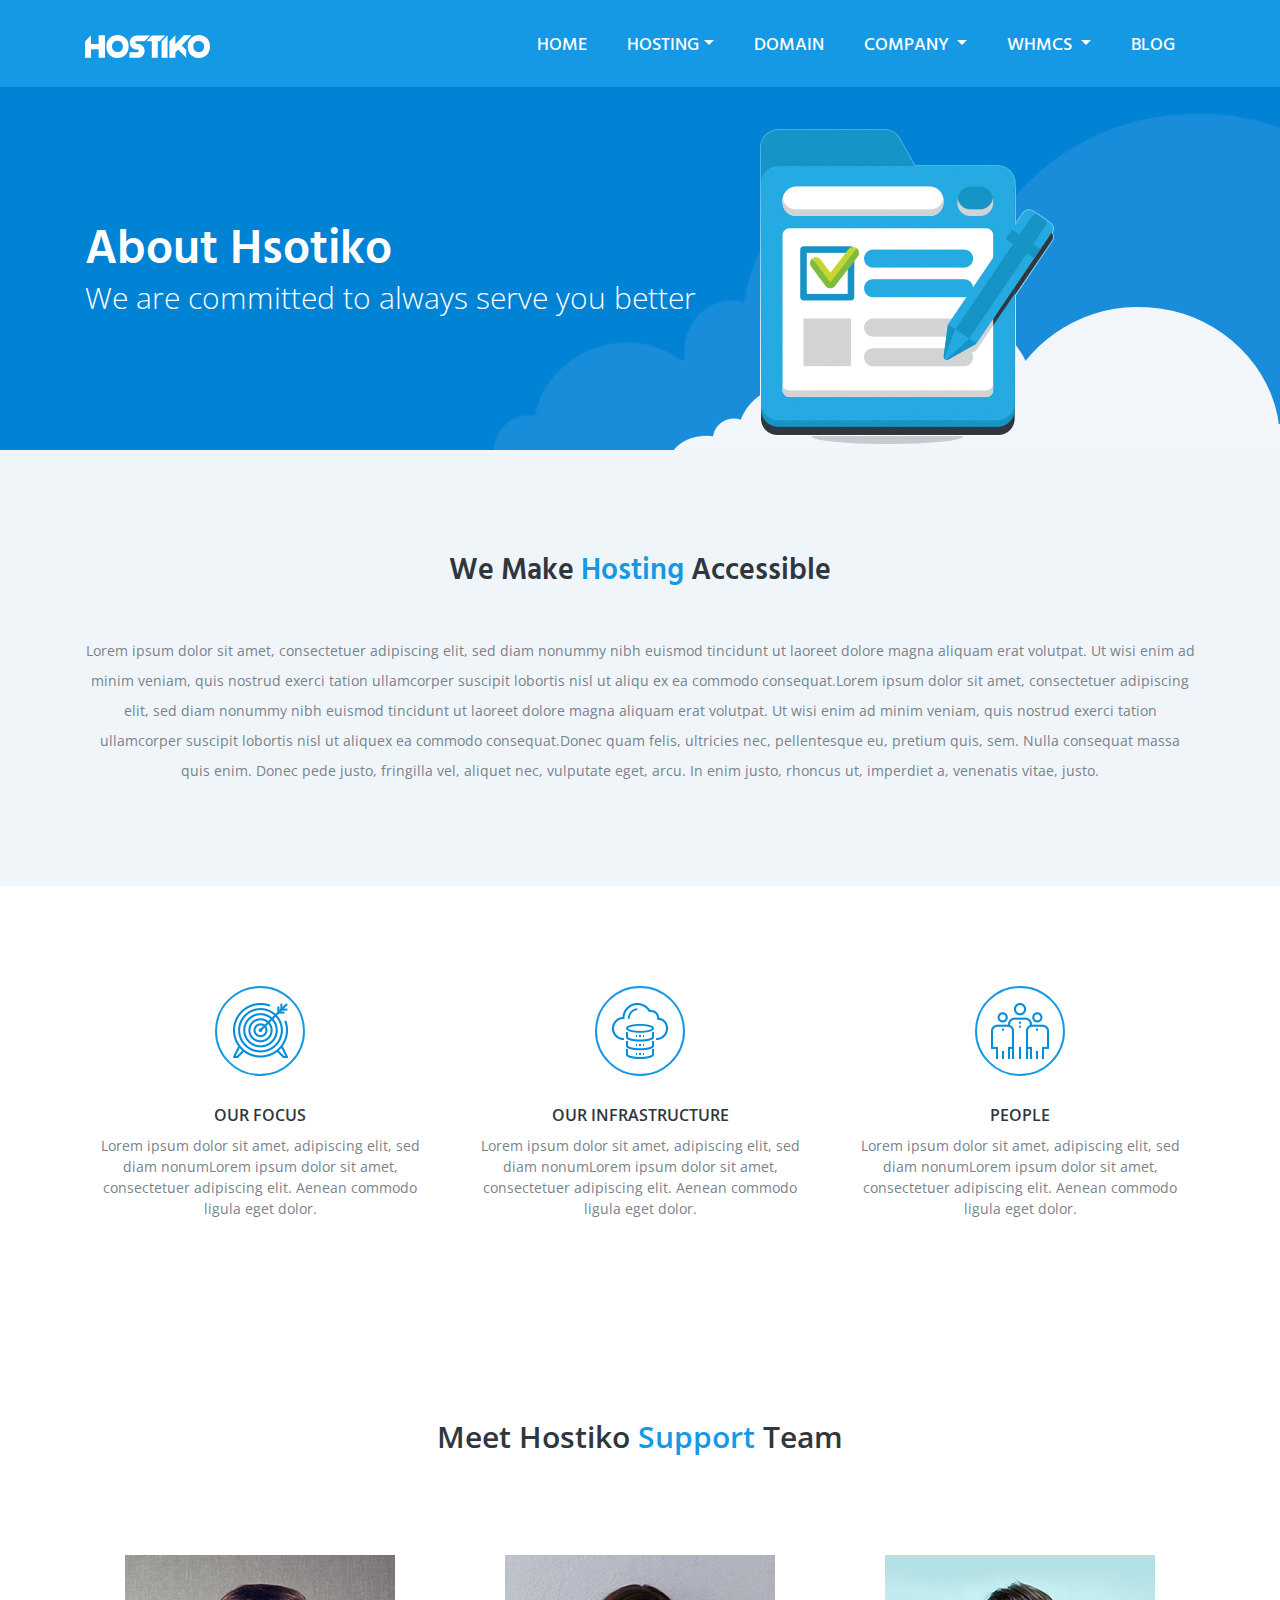
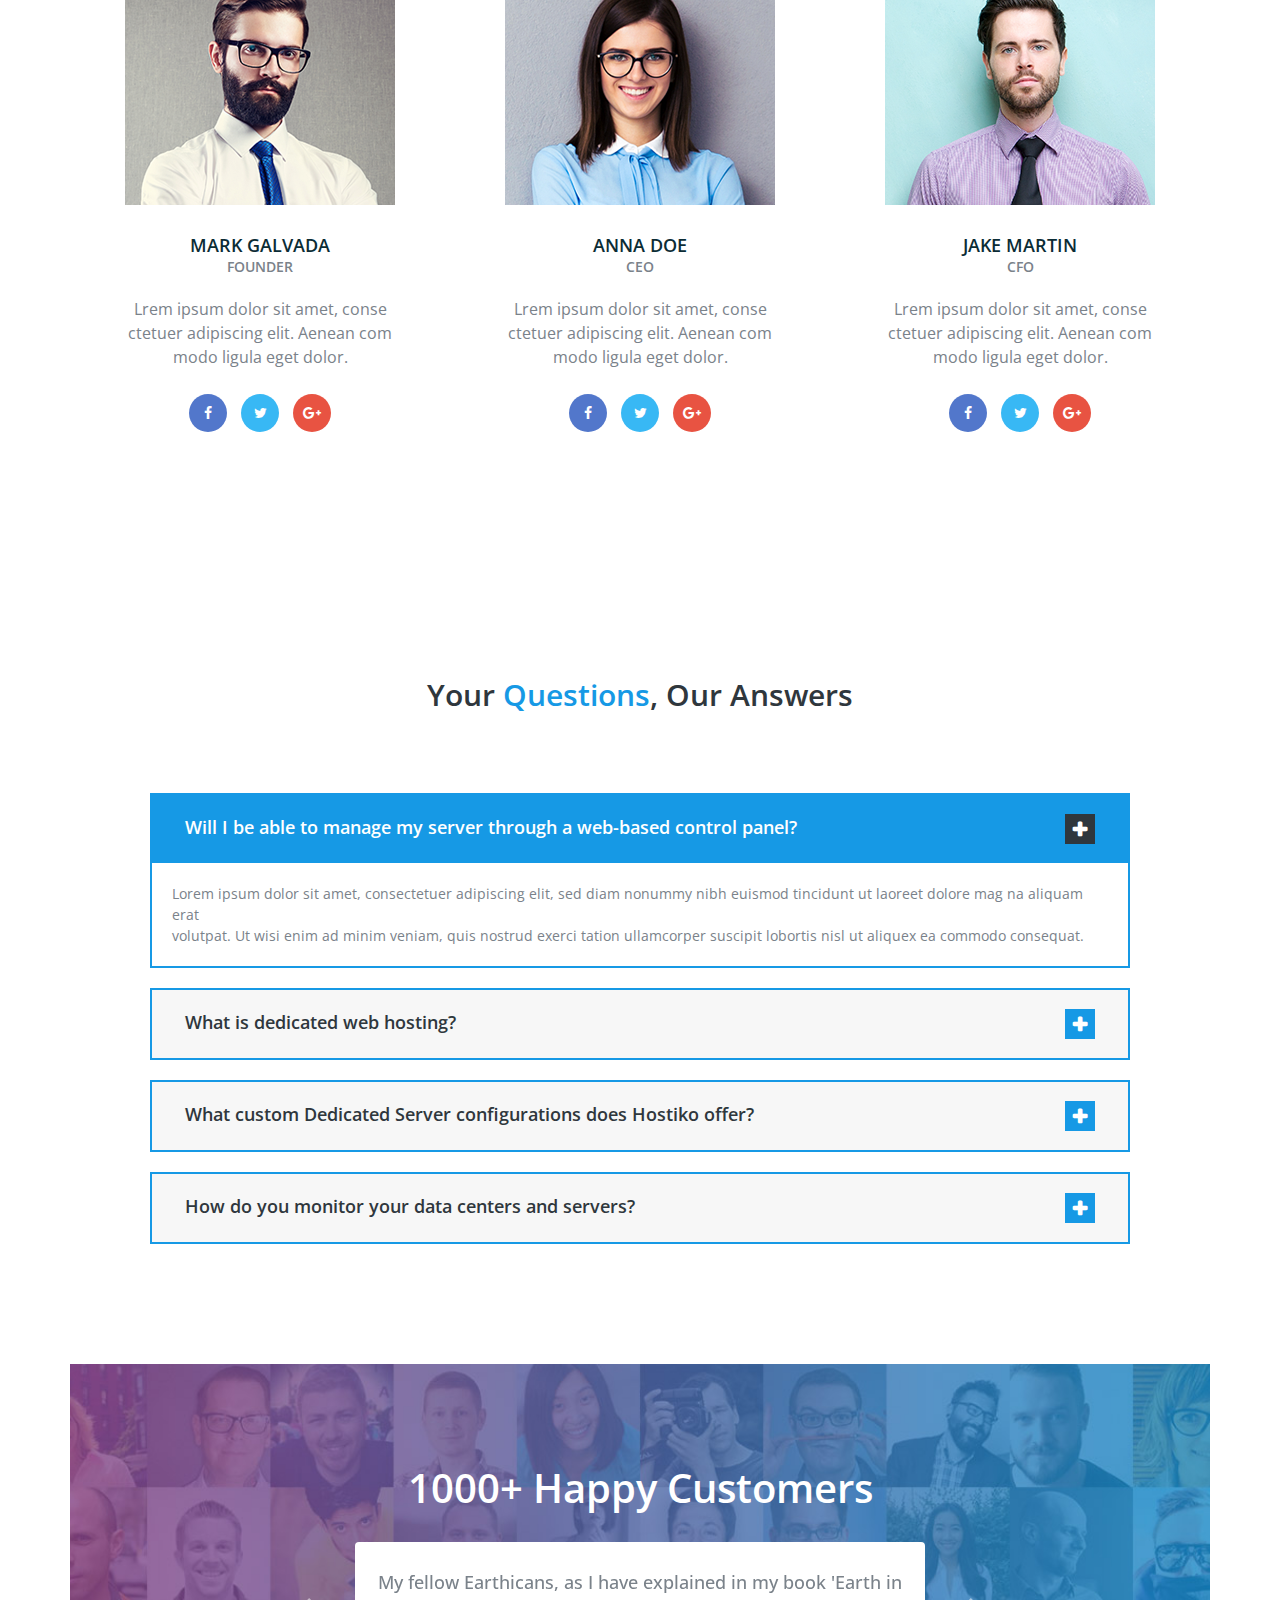
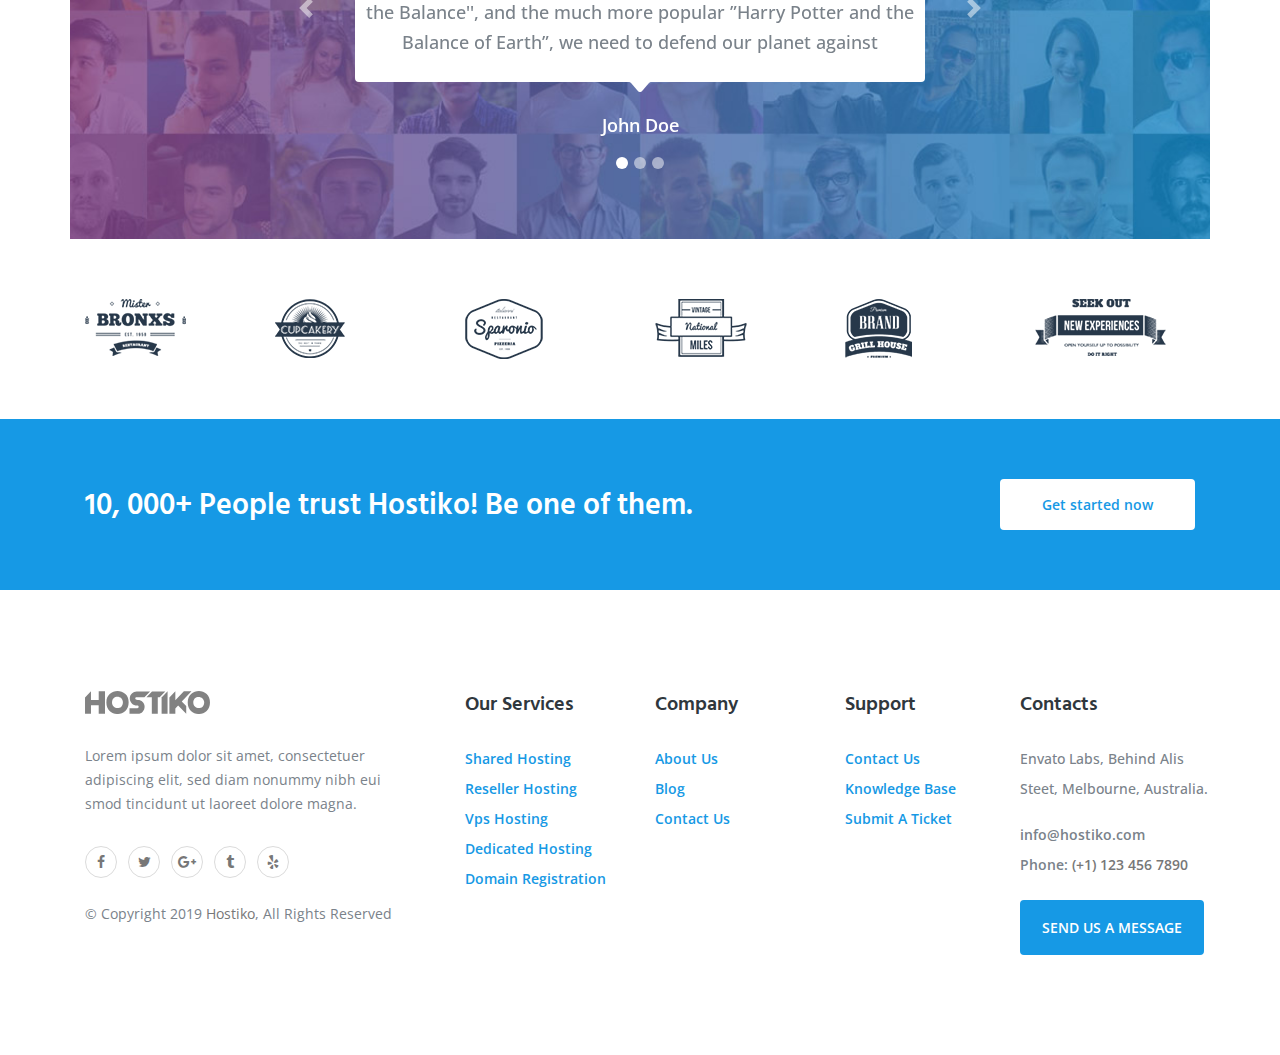
==== about.html @ 300c9883 "firrt" ====
<!DOCTYPE HTML>
<html lang="zxx">
<head>
    <!--Title-->
    <title>Hostiko</title>
    <meta charset="utf-8">
    <meta name="viewport" content="width=device-width, initial-scale=1, maximum-scale=1, user-scalable=0"/>
    <!--description-->
    <meta name="description" content="HOSTIKO is a highly creative, modern, visually stunning and Bootstrap responsive multipurpose hosting portfolio HTML5 template with ready home page demos.">
    <!--Key Words-->
    <meta name="keywords" content="">
    <!--bootstrap-->
    <link rel="stylesheet" href="assets/css/bootstrap.min.css">
    <!--fontawesome style-->
    <link rel="stylesheet" href="assets/css/fonts-awesome.min.css">
    <!--style-->
    <link rel="stylesheet" href="assets/css/style.css">
    <link rel="stylesheet" href="assets/css/responsive.css">
    <link rel="shortcut icon" href="assets/images/favicon.png">
</head>
<body class="open_sans">
<header>
    <!--Menu Navigation-->
    <nav class="navbar navbar-expand-lg top_navigation hind_font bg_1699e5" data-toggle="affix">
        <div class="container">
            <a class="logo navbar-brand" href="index.html"><img src="assets/images/logo.svg" alt="image of logo"></a>
            <button class="cmn-toggle-switch cmn-toggle-switch__htx navbar-toggler" type="button" data-toggle="collapse" data-target="#navbarSupportedContent" aria-controls="navbarSupportedContent" aria-expanded="false" aria-label="Toggle navigation">
                <span>toggle menu</span>
            </button>
            <div class="collapse navbar-collapse navigation justify-content-between" id="navbarSupportedContent">
                <ul class="navbar-nav menubar ml-auto">
                    <li class="nav-item active">
                        <a class="nav-link" href="index.html">Home <span class="sr-only">(current)</span></a>
                    </li>
                    <li class="nav-item dropdown">
                        <a class="nav-link dropdown-toggle" href="#" id="navbarDropdown01" role="button" data-toggle="dropdown" aria-haspopup="true" aria-expanded="false">Hosting</a>
                        <div class="dropdown-menu dropdown_menu" aria-labelledby="navbarDropdown01">
                            <a class="dropdown-item" href="shared_hosting.html">Web hosting</a>
                            <a class="dropdown-item" href="reseller_hosting.html">Reseller Hosting</a>
                            <a class="dropdown-item" href="vps_hosting.html">VPS Hosting</a>
                            <a class="dropdown-item" href="dedicated_hosting.html">Dedicated Hosting</a>
                        </div>
                    </li>
                    <li class="nav-item">
                        <a class="nav-link" href="domain.html">Domain</a>
                    </li>
                    <li class="nav-item dropdown company_dropdown">
                        <a class="nav-link dropdown-toggle" href="#" id="navbarDropdown02" role="button" data-toggle="dropdown" aria-haspopup="true" aria-expanded="false">
                            Company
                        </a>
                        <div class="dropdown-menu dropdown_company" aria-labelledby="navbarDropdown02">
                            <a class="dropdown-item" href="about.html">About us</a>
                            <a class="dropdown-item" href="network.html">Network</a>
                            <a class="dropdown-item" href="contact.html">Contact us</a>
                        </div>
                    </li>
                    <li class="nav-item dropdown">
                        <a class="nav-link dropdown-toggle" href="#" id="navbarDropdown03" role="button" data-toggle="dropdown" aria-haspopup="true" aria-expanded="false">
                            WHMCS
                        </a>
                        <div class="container dropdown-menu dropdown_submenu" aria-labelledby="navbarDropdown03">
                            <a class="dropdown-item" href="//akdesigner.com/whmcs-templates/announcements?systpl=hostiko-layout7">Announcements</a>
                            <a class="dropdown-item" href="//akdesigner.com/whmcs-templates/clientarea.php?action=services&systpl=hostiko-layout7">Your Services</a>
                            <a class="dropdown-item" href="//akdesigner.com/whmcs-templates/clientarea.php?systpl=hostiko-layout7">Update Details</a>
                            <a class="dropdown-item" href="//akdesigner.com/whmcs-templates/clientarea.php?action=creditcard&systpl=hostiko-layout7">Update Credit Cards</a>
                            <a class="dropdown-item" href="//akdesigner.com/whmcs-templates/clientarea.php?action=domains&systpl=hostiko-layout7">Your Domains</a>
                            <a class="dropdown-item" href="//akdesigner.com/whmcs-templates/submitticket.php?step=2&deptid=1&systpl=hostiko-layout7">Submit A Ticket</a>
                            <a class="dropdown-item" href="//akdesigner.com/whmcs-templates/clientarea.php?action=masspay&all=true&systpl=hostiko-layout7">Deposite Funds</a>
                            <a class="dropdown-item" href="//akdesigner.com/whmcs-templates/clientarea.php?action=addcontact&systpl=hostiko-layout7">Manage Contacts</a>
                        </div>
                    </li>
                    <li class="nav-item">
                        <a class="nav-link" href="blog.html">Blog</a>
                    </li>
                </ul>
            </div>
        </div>
    </nav>
    <!--Ends Here-->
</header>
<!--Start Slider Section-->
<section class="about_page_banner">
    <div class="container">
        <div class="row">
            <div class="col-xl-12 col-lg-6 col-md-6 color_fff slide_text float-left">
                <h1 class="hind_font font_size_48 font_weight_600">About Hsotiko</h1>
                <p class="font_size_30 font_weight_300 margin_bottom_60">We are committed to always serve you better</p>
            </div>
        </div>
    </div>
</section>
<!--End Slider Section-->
<!--Hosting Accessible-->
<section class="padding_top_100 padding_bottom_100 text-center bg_f0f5fa">
    <div class="container">
        <h2 class="font_size_30 font_weight_600 hind_font color_2f373d margin_bottom_50">We Make <span class="color_1699e5">Hosting</span> Accessible</h2>
        <p class="line_height_30">Lorem ipsum dolor sit amet, consectetuer adipiscing elit, sed diam nonummy nibh euismod tincidunt ut laoreet dolore magna aliquam erat volutpat. Ut wisi enim ad minim veniam, quis nostrud exerci tation ullamcorper suscipit lobortis nisl ut aliqu ex ea commodo consequat.Lorem ipsum dolor sit amet, consectetuer adipiscing elit, sed diam nonummy nibh euismod tincidunt ut laoreet dolore magna aliquam erat volutpat. Ut wisi enim ad minim veniam, quis nostrud exerci tation ullamcorper suscipit lobortis nisl ut aliquex ea commodo consequat.Donec quam felis, ultricies nec, pellentesque eu, pretium quis, sem. Nulla consequat massa quis enim. Donec pede justo, fringilla vel, aliquet nec, vulputate eget, arcu. In enim justo, rhoncus ut, imperdiet a, venenatis vitae, justo.</p>
    </div>
</section>
<!--Ends Here-->
<!--Our Services-->
<section class="padding_top_100 padding_bottom_100 text-center">
    <div class="container">
        <div class="row">
            <div class="col-xl-4 col-lg-4 col-md-4 text-center">
                <div class="our_services_box">
                    <div class="our_services_img">
                        <figure><img src="assets/images/our_focus.png" alt=""></figure>
                    </div>
                    <h6 class="font_size_16 font_weight_600 color_2f373d text-uppercase margin_top_30 margin_bottom_10">our focus</h6>
                    <p>Lorem ipsum dolor sit amet, adipiscing elit, sed diam nonumLorem ipsum dolor sit amet, consectetuer adipiscing elit. Aenean commodo ligula eget dolor.</p>
                </div>
            </div>
            <div class="col-xl-4 col-lg-4 col-md-4">
                <div class="our_services_box">
                    <div class="our_services_img">
                        <figure><img src="assets/images/our_strecture.png" alt=""></figure>
                    </div>
                    <h6 class="font_size_16 font_weight_600 color_2f373d text-uppercase margin_top_30 margin_bottom_10">Our Infrastructure</h6>
                    <p>Lorem ipsum dolor sit amet, adipiscing elit, sed diam nonumLorem ipsum dolor sit amet, consectetuer adipiscing elit. Aenean commodo ligula eget dolor.</p>
                </div>
            </div>
            <div class="col-xl-4 col-lg-4 col-md-4">
                <div class="our_services_box">
                    <div class="our_services_img">
                        <figure><img src="assets/images/our_people.png" alt=""></figure>
                    </div>
                    <h6 class="font_size_16 font_weight_600 color_2f373d text-uppercase margin_top_30 margin_bottom_10">People</h6>
                    <p>Lorem ipsum dolor sit amet, adipiscing elit, sed diam nonumLorem ipsum dolor sit amet, consectetuer adipiscing elit. Aenean commodo ligula eget dolor.</p>
                </div>
            </div>
        </div>
    </div>
</section>
<!--Ends Here-->
<!--Hosting Team Member Section-->
<section class="padding_bottom_100 padding_top_100 text-center">
    <div class="container">
        <h2 class="font_size_30 font_weight_600 color_2f373d margin_bottom_60">Meet Hostiko <span class="color_1699e5">Support </span>Team</h2>
        <div class="row">
            <div class="col-xl-4 col-lg-4 col-md-4 outer_hosting_team">
                <div class="inner_hosting_team padding_tb_40">
                    <figure><img src="assets/images/hosting_team_member01.png" alt="" class="img-fluid"></figure>
                    <h5 class="color_0b2c35 font_size_18 font_weight_600 margin_top_30">MARK GALVADA</h5>
                    <span>FOUNDER</span>
                    <p class="font_size_16 font_weight_400 margin_top_20">Lrem ipsum dolor sit amet, conse<br> ctetuer adipiscing elit. Aenean com<br> modo ligula eget dolor. </p>
                    <ul class="team_social_links">
                        <li class="facebook"><a href="#"><i class="fa fa-facebook"></i></a></li>
                        <li class="twitter"><a href="#"><i class="fa fa-twitter"></i></a></li>
                        <li class="google_plus"><a href="#"><i class="fa fa-google-plus"></i></a></li>
                    </ul>
                </div>
            </div>
            <div class="col-xl-4 col-lg-4 col-md-4 outer_hosting_team">
                <div class="inner_hosting_team padding_tb_40">
                    <figure><img src="assets/images/hosting_team_member02.png" alt="" class="img-fluid"></figure>
                    <h5 class="color_0b2c35 font_size_18 font_weight_600 margin_top_30">ANNA DOE</h5>
                    <span>CEO</span>
                    <p class="font_size_16 font_weight_400 margin_top_20">Lrem ipsum dolor sit amet, conse<br> ctetuer adipiscing elit. Aenean com<br> modo ligula eget dolor. </p>
                    <ul class="team_social_links">
                        <li class="facebook"><a href="#"><i class="fa fa-facebook"></i></a></li>
                        <li class="twitter"><a href="#"><i class="fa fa-twitter"></i></a></li>
                        <li class="google_plus"><a href="#"><i class="fa fa-google-plus"></i></a></li>
                    </ul>
                </div>
            </div>
            <div class="col-xl-4 col-lg-4 col-md-4 outer_hosting_team">
                <div class="inner_hosting_team padding_tb_40">
                    <figure><img src="assets/images/hosting_team_member03.png" alt="" class="img-fluid"></figure>
                    <h5 class="color_0b2c35 font_size_18 font_weight_600 margin_top_30">JAKE MARTIN</h5>
                    <span>CFO</span>
                    <p class="font_size_16 font_weight_400 margin_top_20">Lrem ipsum dolor sit amet, conse<br> ctetuer adipiscing elit. Aenean com<br> modo ligula eget dolor. </p>
                    <ul class="team_social_links">
                        <li class="facebook"><a href="#"><i class="fa fa-facebook"></i></a></li>
                        <li class="twitter"><a href="#"><i class="fa fa-twitter"></i></a></li>
                        <li class="google_plus"><a href="#"><i class="fa fa-google-plus"></i></a></li>
                    </ul>
                </div>
            </div>
        </div>
    </div>
</section>
<!--End Here-->
<!--Question Answer Section-->
<section class="padding_top_100 padding_bottom_100">
    <div class="container">
        <h2 class="font_size_30 font_weight_600 color_2f373d text-center">Your <span class="color_1699e5">Questions</span>, Our Answers</h2>
        <div id="accordion" class="margin_top_80 padding_lr_65">
            <div class="card active">
                <div class="card-header" id="headingOne">
                    <h5 class="mb-0 panel-title">
                        <button class="btn btn-link collapsed" data-toggle="collapse" data-target="#collapseOne" aria-expanded="true" aria-controls="collapseTwo">
                            Will I be able to manage my server through a web-based control panel?
                        </button>
                    </h5>
                </div>

                <div id="collapseOne" class="collapse show" aria-labelledby="headingOne" data-parent="#accordion">
                    <div class="card-body">
                        Lorem ipsum dolor sit amet, consectetuer adipiscing elit, sed diam nonummy nibh euismod tincidunt ut laoreet dolore mag na aliquam erat<br>
                        volutpat. Ut wisi enim ad minim veniam, quis nostrud exerci tation ullamcorper suscipit lobortis nisl ut aliquex ea commodo consequat.
                    </div>
                </div>
            </div>
            <div class="card">
                <div class="card-header" id="headingTwo">
                    <h5 class="mb-0 panel-title">
                        <button class="btn btn-link collapsed" data-toggle="collapse" data-target="#collapseTwo" aria-expanded="true" aria-controls="collapseTwo">
                            What is dedicated web hosting?
                        </button>
                    </h5>
                </div>
                <div id="collapseTwo" class="collapse" aria-labelledby="headingTwo" data-parent="#accordion">
                    <div class="card-body">
                        Lorem ipsum dolor sit amet, consectetuer adipiscing elit, sed diam nonummy nibh euismod tincidunt ut laoreet dolore mag na aliquam erat<br>
                        volutpat. Ut wisi enim ad minim veniam, quis nostrud exerci tation ullamcorper suscipit lobortis nisl ut aliquex ea commodo consequat.
                    </div>
                </div>
            </div>
            <div class="card">
                <div class="card-header" id="headingThree">
                    <h5 class="mb-0 panel-title">
                        <button class="btn btn-link collapsed" data-toggle="collapse" data-target="#collapseThree" aria-expanded="false" aria-controls="collapseThree">
                            What custom Dedicated Server configurations does Hostiko offer?
                        </button>
                    </h5>
                </div>
                <div id="collapseThree" class="collapse" aria-labelledby="headingThree" data-parent="#accordion">
                    <div class="card-body">
                        Lorem ipsum dolor sit amet, consectetuer adipiscing elit, sed diam nonummy nibh euismod tincidunt ut laoreet dolore mag na aliquam erat<br>
                        volutpat. Ut wisi enim ad minim veniam, quis nostrud exerci tation ullamcorper suscipit lobortis nisl ut aliquex ea commodo consequat.
                    </div>
                </div>
            </div>
            <div class="card">
                <div class="card-header" id="headingFour">
                    <h5 class="mb-0 panel-title">
                        <button class="btn btn-link collapsed" data-toggle="collapse" data-target="#collapseFour" aria-expanded="false" aria-controls="collapseThree">
                            How do you monitor your data centers and servers?
                        </button>
                    </h5>
                </div>
                <div id="collapseFour" class="collapse" aria-labelledby="headingFour" data-parent="#accordion">
                    <div class="card-body">
                        Lorem ipsum dolor sit amet, consectetuer adipiscing elit, sed diam nonummy nibh euismod tincidunt ut laoreet dolore mag na aliquam erat<br>
                        volutpat. Ut wisi enim ad minim veniam, quis nostrud exerci tation ullamcorper suscipit lobortis nisl ut aliquex ea commodo consequat.
                    </div>
                </div>
            </div>
        </div>
    </div>
</section>
<!--Ends Here-->
<!--Testimonials Section-->
<section class="float-left w-100 text-center color_fff">
    <div class="container bg_testimonials padding_top_100 padding_bottom_100">
        <h3 class="font_size_40 font_weight_600 margin_bottom_30">1000+ Happy Customers</h3>
        <div id="demo" class="carousel slide" data-ride="carousel">

            <!-- Indicators -->
            <ul class="carousel-indicators">
                <li data-target="#demo" data-slide-to="0" class="active"></li>
                <li data-target="#demo" data-slide-to="1"></li>
                <li data-target="#demo" data-slide-to="2"></li>
            </ul>
            <!-- The slideshow -->
            <div class="carousel-inner">
                <div class="carousel-item active">
                    <div class="row">
                        <div class="col-xl-3 col-lg-3"></div>
                        <div class="col-xl-6 col-lg-6 col-md-12 testimonial_box">
                            <p class="font_size_18 color_7a828a font_weight_500 line_height_30">My fellow Earthicans, as I have explained in my book 'Earth in<br> the Balance'', and the much more popular ”Harry Potter and the<br> Balance of Earth”, we need to defend our planet against </p>
                        </div>
                    </div>
                    <div class="font_size_18 font_weight_600 color_fff margin_top_30">
                        <span>John Doe</span>
                    </div>
                </div>
                <div class="carousel-item">
                    <div class="row">
                        <div class="col-xl-3 col-lg-3"></div>
                        <div class="col-xl-6 col-lg-6 testimonial_box">
                            <p class="font_size_18 color_7a828a font_weight_500 line_height_30">My fellow Earthicans, as I have explained in my book 'Earth in<br> the Balance'', and the much more popular ”Harry Potter and the<br> Balance of Earth”, we need to defend our planet against </p>
                        </div>
                    </div>
                    <div class="font_size_18 font_weight_600 color_fff margin_top_30">
                        <span>John Doe</span>
                    </div>
                </div>
                <div class="carousel-item">
                    <div class="row">
                        <div class="col-xl-3 col-lg-3"></div>
                        <div class="col-xl-6 col-lg-6 testimonial_box">
                            <p class="font_size_18 color_7a828a font_weight_500 line_height_30">My fellow Earthicans, as I have explained in my book 'Earth in<br> the Balance'', and the much more popular ”Harry Potter and the<br> Balance of Earth”, we need to defend our planet against </p>
                        </div>
                    </div>
                    <div class="font_size_18 font_weight_600 color_fff margin_top_30">
                        <span>John Doe</span>
                    </div>
                </div>
            </div>
            <!-- Left and right controls -->
            <a class="carousel-control-prev" href="#demo" data-slide="prev">
                <span class="carousel-control-prev-icon"></span>
            </a>
            <a class="carousel-control-next" href="#demo" data-slide="next">
                <span class="carousel-control-next-icon"></span>
            </a>
        </div>
    </div>
</section>
<!--Ends Here-->
<!--Client Section Starts Here-->
<section class="float-left w-100 padding_top_60 padding_bottom_60">
    <div class="container">
        <div class="row">
            <div class="col-xl-2 col-lg-2 col-md-2 col-sm-2 col-4 partner_images mobile_margin">
                <figure><img src="assets/images/client_img01.png" alt="" class="img-fluid"></figure>
            </div>
            <div class="col-xl-2 col-lg-2 col-md-2 col-sm-2 col-4 partner_images mobile_margin">
                <figure><img src="assets/images/client_img02.png" alt="" class="img-fluid"></figure>
            </div>
            <div class="col-xl-2 col-lg-2 col-md-2 col-sm-2 col-4 partner_images mobile_margin">
                <figure><img src="assets/images/client_img03.png" alt="" class="img-fluid"></figure>
            </div>
            <div class="col-xl-2 col-lg-2 col-md-2 col-sm-2 col-4 partner_images">
                <figure><img src="assets/images/client_img04.png" alt="" class="img-fluid"></figure>
            </div>
            <div class="col-xl-2 col-lg-2 col-md-2 col-sm-2 col-4 partner_images">
                <figure><img src="assets/images/client_img05.png" alt="" class="img-fluid"></figure>
            </div>
            <div class="col-xl-2 col-lg-2 col-md-2 col-sm-2 col-4 partner_images">
                <figure><img src="assets/images/client_img06.png" alt="" class="img-fluid"></figure>
            </div>
        </div>
    </div>
</section>
<!--Ends Here-->
<!--Get Started Section-->
<section class="padding_bottom_60 padding_top_60 bg_1699e5 float-left w-100 get_started_section">
    <div class="container">
        <div class="pull-left">
            <h2 class="font_size_30 font_weight_600 line_height_48 hind_font color_fff">10, 000+ People trust Hostiko! Be one of them.</h2>
        </div>
        <div class="pull-right">
            <a href="#" class="btn_get_started">Get started now</a>
        </div>
    </div>
</section>
<!--Ends Here-->
<!--Footer Section-->
<section class="padding_bottom_100 padding_top_100 float-left w-100">
    <div class="container">
        <div class="row">
            <div class="col-xl-4 col-lg-4 col-md-12 footer_logo">
                <figure class="margin_bottom_30"><img src="assets/images/footer_logo.svg" alt=""></figure>
                <p class="font_size_14 line_height_24 font_weight_400 margin_bottom_30">Lorem ipsum dolor sit amet, consectetuer<br>
                    adipiscing elit, sed diam nonummy nibh eui<br>
                    smod tincidunt ut laoreet dolore magna.
                </p>
                <ul class="footer_social_links list-inline">
                    <li><a href="#"><i class="fa fa-facebook"></i></a></li>
                    <li><a href="#"><i class="fa fa-twitter"></i></a></li>
                    <li><a href="#"><i class="fa fa-google-plus"></i></a></li>
                    <li><a href="#"><i class="fa fa-tumblr"></i></a></li>
                    <li><a href="#"><i class="fa fa-yelp"></i></a></li>
                </ul>
                <div class="margin_top_20">
                    © Copyright 2019 <a href="#">Hostiko</a>,  All Rights Reserved
                </div>
            </div>
            <div class="col-xl-2 col-lg-2 footer_pages_link">
                <h4 class="font_size_20 font_weight_600 line_height_24 color_2f373d hind_font margin_bottom_30">Our Services</h4>
                <ul class="footer_links">
                    <li><a href="shared_hosting.html">Shared Hosting</a></li>
                    <li><a href="reseller_hosting.html">Reseller Hosting</a></li>
                    <li><a href="vps_hosting.html">Vps Hosting</a></li>
                    <li><a href="dedicated_hosting.html">Dedicated Hosting</a></li>
                    <li><a href="domain.html">Domain Registration</a></li>
                </ul>
            </div>
            <div class="col-xl-2 col-lg-2 footer_pages_link">
                <h4 class="font_size_20 font_weight_600 line_height_24 color_2f373d hind_font margin_bottom_30">Company</h4>
                <ul class="footer_links">
                    <li><a href="about.html">About Us</a></li>
                    <li><a href="blog.html">Blog</a></li>
                    <li><a href="contact.html">Contact Us</a></li>
                </ul>
            </div>
            <div class="col-xl-2 col-lg-2 footer_pages_link">
                <h4 class="font_size_20 font_weight_600 line_height_24 color_2f373d hind_font margin_bottom_30">Support</h4>
                <ul class="footer_links">
                    <li><a href="contact.html">Contact Us</a></li>
                    <li><a href="//akdesigner.com/whmcs-templates/index.php?systpl=hostiko-layout8">Knowledge Base</a></li>
                    <li><a href="//akdesigner.com/whmcs-templates/submitticket.php?step=2&deptid=1&systpl=hostiko-layout8">Submit A Ticket</a></li>
                </ul>
            </div>
            <div class="col-xl-2 col-lg-2 no_padding footer_pages_link">
                <h4 class="font_size_20 font_weight_600 line_height_24 color_2f373d hind_font margin_bottom_30">Contacts</h4>
                <address class="font_size_14 color_7a828a font_weight_500 line_height_30">Envato Labs, Behind Alis<br>
                    Steet, Melbourne, Australia.</address>
                <a href="Mailto:info@hostiko.com" class="font_size_14 font_weight_600 color_7a828a line_height_30 get_info">info@hostiko.com</a>
                <div class="font_size_14 font_weight_600 color_7a828a line_height_30 contact_number">Phone: <a href="tel:(+1) 123 456 7890">(+1) 123 456 7890</a></div>
                <a href="#" class="btn_send_message">Send us a message</a>
            </div>
        </div>
    </div>
</section>
<!--Ends Here-->
<script src="assets/js/jquery-3.3.1.min.js"></script>
<script src="assets/js/bootstrap.min.js"></script>
<script src="assets/js/aos.js"></script>
<script src="assets/js/wow.js"></script>
<script>
    AOS.init();
    wow = new WOW(
        {
            boxClass:     'wow',      // default
            animateClass: 'animated', // default
            offset:       0,          // default
            mobile:       false,       // default
            live:         true        // default
        }
    )
    wow.init();

    $(window).scroll(function() {
        if ($(this).scrollTop() >= 350) {        // If page is scrolled more than 50px
            $('#return-to-top').fadeIn(200);    // Fade in the arrow
        } else {
            $('#return-to-top').fadeOut(200);   // Else fade out the arrow
        }
    });
    $('#return-to-top').click(function() {      // When arrow is clicked
        $('body,html').animate({
            scrollTop : 0                       // Scroll to top of body
        }, 500);
    });

    $(document).ready(function() {
        $('.collapse').on('shown.bs.collapse', function () {
            $(this).parent().addClass('active');
        });
        $('.collapse').on('hidden.bs.collapse', function () {
            $(this).parent().removeClass('active');
        });
    });

    (function() {

        "use strict";

        var toggles = document.querySelectorAll(".cmn-toggle-switch");

        for (var i = toggles.length - 1; i >= 0; i--) {
            var toggle = toggles[i];
            toggleHandler(toggle);
        };

        function toggleHandler(toggle) {
            toggle.addEventListener( "click", function(e) {
                e.preventDefault();
                (this.classList.contains("active") === true) ? this.classList.remove("active") : this.classList.add("active");
            });
        }

    })();
</script>
</body>
</html>
---- assets/css/fonts-awesome.min.css ----
/*!
 *  Font Awesome 4.7.0 by @davegandy - http://fontawesome.io - @fontawesome
 *  License - http://fontawesome.io/license (Font: SIL OFL 1.1, CSS: MIT License)
 */@font-face{font-family:'FontAwesome';src:url('../fonts/fontawesome-webfont.eot?v=4.7.0');src:url('../fonts/fontawesome-webfont.eot?#iefix&v=4.7.0') format('embedded-opentype'),url('../fonts/fontawesome-webfont.woff2?v=4.7.0') format('woff2'),url('../fonts/fontawesome-webfont.woff?v=4.7.0') format('woff'),url('../fonts/fontawesome-webfont.ttf?v=4.7.0') format('truetype'),url('../fonts/fontawesome-webfont.svg?v=4.7.0#fontawesomeregular') format('svg');font-weight:normal;font-style:normal}.fa{display:inline-block;font:normal normal normal 14px/1 FontAwesome;font-size:inherit;text-rendering:auto;-webkit-font-smoothing:antialiased;-moz-osx-font-smoothing:grayscale}.fa-lg{font-size:1.33333333em;line-height:.75em;vertical-align:-15%}.fa-2x{font-size:2em}.fa-3x{font-size:3em}.fa-4x{font-size:4em}.fa-5x{font-size:5em}.fa-fw{width:1.28571429em;text-align:center}.fa-ul{padding-left:0;margin-left:2.14285714em;list-style-type:none}.fa-ul>li{position:relative}.fa-li{position:absolute;left:-2.14285714em;width:2.14285714em;top:.14285714em;text-align:center}.fa-li.fa-lg{left:-1.85714286em}.fa-border{padding:.2em .25em .15em;border:solid .08em #eee;border-radius:.1em}.fa-pull-left{float:left}.fa-pull-right{float:right}.fa.fa-pull-left{margin-right:.3em}.fa.fa-pull-right{margin-left:.3em}.pull-right{float:right}.pull-left{float:left}.fa.pull-left{margin-right:.3em}.fa.pull-right{margin-left:.3em}.fa-spin{-webkit-animation:fa-spin 2s infinite linear;animation:fa-spin 2s infinite linear}.fa-pulse{-webkit-animation:fa-spin 1s infinite steps(8);animation:fa-spin 1s infinite steps(8)}@-webkit-keyframes fa-spin{0%{-webkit-transform:rotate(0deg);transform:rotate(0deg)}100%{-webkit-transform:rotate(359deg);transform:rotate(359deg)}}@keyframes fa-spin{0%{-webkit-transform:rotate(0deg);transform:rotate(0deg)}100%{-webkit-transform:rotate(359deg);transform:rotate(359deg)}}.fa-rotate-90{-ms-filter:"progid:DXImageTransform.Microsoft.BasicImage(rotation=1)";-webkit-transform:rotate(90deg);-ms-transform:rotate(90deg);transform:rotate(90deg)}.fa-rotate-180{-ms-filter:"progid:DXImageTransform.Microsoft.BasicImage(rotation=2)";-webkit-transform:rotate(180deg);-ms-transform:rotate(180deg);transform:rotate(180deg)}.fa-rotate-270{-ms-filter:"progid:DXImageTransform.Microsoft.BasicImage(rotation=3)";-webkit-transform:rotate(270deg);-ms-transform:rotate(270deg);transform:rotate(270deg)}.fa-flip-horizontal{-ms-filter:"progid:DXImageTransform.Microsoft.BasicImage(rotation=0, mirror=1)";-webkit-transform:scale(-1, 1);-ms-transform:scale(-1, 1);transform:scale(-1, 1)}.fa-flip-vertical{-ms-filter:"progid:DXImageTransform.Microsoft.BasicImage(rotation=2, mirror=1)";-webkit-transform:scale(1, -1);-ms-transform:scale(1, -1);transform:scale(1, -1)}:root .fa-rotate-90,:root .fa-rotate-180,:root .fa-rotate-270,:root .fa-flip-horizontal,:root .fa-flip-vertical{filter:none}.fa-stack{position:relative;display:inline-block;width:2em;height:2em;line-height:2em;vertical-align:middle}.fa-stack-1x,.fa-stack-2x{position:absolute;left:0;width:100%;text-align:center}.fa-stack-1x{line-height:inherit}.fa-stack-2x{font-size:2em}.fa-inverse{color:#fff}.fa-glass:before{content:"\f000"}.fa-music:before{content:"\f001"}.fa-search:before{content:"\f002"}.fa-envelope-o:before{content:"\f003"}.fa-heart:before{content:"\f004"}.fa-star:before{content:"\f005"}.fa-star-o:before{content:"\f006"}.fa-user:before{content:"\f007"}.fa-film:before{content:"\f008"}.fa-th-large:before{content:"\f009"}.fa-th:before{content:"\f00a"}.fa-th-list:before{content:"\f00b"}.fa-check:before{content:"\f00c"}.fa-remove:before,.fa-close:before,.fa-times:before{content:"\f00d"}.fa-search-plus:before{content:"\f00e"}.fa-search-minus:before{content:"\f010"}.fa-power-off:before{content:"\f011"}.fa-signal:before{content:"\f012"}.fa-gear:before,.fa-cog:before{content:"\f013"}.fa-trash-o:before{content:"\f014"}.fa-home:before{content:"\f015"}.fa-file-o:before{content:"\f016"}.fa-clock-o:before{content:"\f017"}.fa-road:before{content:"\f018"}.fa-download:before{content:"\f019"}.fa-arrow-circle-o-down:before{content:"\f01a"}.fa-arrow-circle-o-up:before{content:"\f01b"}.fa-inbox:before{content:"\f01c"}.fa-play-circle-o:before{content:"\f01d"}.fa-rotate-right:before,.fa-repeat:before{content:"\f01e"}.fa-refresh:before{content:"\f021"}.fa-list-alt:before{content:"\f022"}.fa-lock:before{content:"\f023"}.fa-flag:before{content:"\f024"}.fa-headphones:before{content:"\f025"}.fa-volume-off:before{content:"\f026"}.fa-volume-down:before{content:"\f027"}.fa-volume-up:before{content:"\f028"}.fa-qrcode:before{content:"\f029"}.fa-barcode:before{content:"\f02a"}.fa-tag:before{content:"\f02b"}.fa-tags:before{content:"\f02c"}.fa-book:before{content:"\f02d"}.fa-bookmark:before{content:"\f02e"}.fa-print:before{content:"\f02f"}.fa-camera:before{content:"\f030"}.fa-font:before{content:"\f031"}.fa-bold:before{content:"\f032"}.fa-italic:before{content:"\f033"}.fa-text-height:before{content:"\f034"}.fa-text-width:before{content:"\f035"}.fa-align-left:before{content:"\f036"}.fa-align-center:before{content:"\f037"}.fa-align-right:before{content:"\f038"}.fa-align-justify:before{content:"\f039"}.fa-list:before{content:"\f03a"}.fa-dedent:before,.fa-outdent:before{content:"\f03b"}.fa-indent:before{content:"\f03c"}.fa-video-camera:before{content:"\f03d"}.fa-photo:before,.fa-image:before,.fa-picture-o:before{content:"\f03e"}.fa-pencil:before{content:"\f040"}.fa-map-marker:before{content:"\f041"}.fa-adjust:before{content:"\f042"}.fa-tint:before{content:"\f043"}.fa-edit:before,.fa-pencil-square-o:before{content:"\f044"}.fa-share-square-o:before{content:"\f045"}.fa-check-square-o:before{content:"\f046"}.fa-arrows:before{content:"\f047"}.fa-step-backward:before{content:"\f048"}.fa-fast-backward:before{content:"\f049"}.fa-backward:before{content:"\f04a"}.fa-play:before{content:"\f04b"}.fa-pause:before{content:"\f04c"}.fa-stop:before{content:"\f04d"}.fa-forward:before{content:"\f04e"}.fa-fast-forward:before{content:"\f050"}.fa-step-forward:before{content:"\f051"}.fa-eject:before{content:"\f052"}.fa-chevron-left:before{content:"\f053"}.fa-chevron-right:before{content:"\f054"}.fa-plus-circle:before{content:"\f055"}.fa-minus-circle:before{content:"\f056"}.fa-times-circle:before{content:"\f057"}.fa-check-circle:before{content:"\f058"}.fa-question-circle:before{content:"\f059"}.fa-info-circle:before{content:"\f05a"}.fa-crosshairs:before{content:"\f05b"}.fa-times-circle-o:before{content:"\f05c"}.fa-check-circle-o:before{content:"\f05d"}.fa-ban:before{content:"\f05e"}.fa-arrow-left:before{content:"\f060"}.fa-arrow-right:before{content:"\f061"}.fa-arrow-up:before{content:"\f062"}.fa-arrow-down:before{content:"\f063"}.fa-mail-forward:before,.fa-share:before{content:"\f064"}.fa-expand:before{content:"\f065"}.fa-compress:before{content:"\f066"}.fa-plus:before{content:"\f067"}.fa-minus:before{content:"\f068"}.fa-asterisk:before{content:"\f069"}.fa-exclamation-circle:before{content:"\f06a"}.fa-gift:before{content:"\f06b"}.fa-leaf:before{content:"\f06c"}.fa-fire:before{content:"\f06d"}.fa-eye:before{content:"\f06e"}.fa-eye-slash:before{content:"\f070"}.fa-warning:before,.fa-exclamation-triangle:before{content:"\f071"}.fa-plane:before{content:"\f072"}.fa-calendar:before{content:"\f073"}.fa-random:before{content:"\f074"}.fa-comment:before{content:"\f075"}.fa-magnet:before{content:"\f076"}.fa-chevron-up:before{content:"\f077"}.fa-chevron-down:before{content:"\f078"}.fa-retweet:before{content:"\f079"}.fa-shopping-cart:before{content:"\f07a"}.fa-folder:before{content:"\f07b"}.fa-folder-open:before{content:"\f07c"}.fa-arrows-v:before{content:"\f07d"}.fa-arrows-h:before{content:"\f07e"}.fa-bar-chart-o:before,.fa-bar-chart:before{content:"\f080"}.fa-twitter-square:before{content:"\f081"}.fa-facebook-square:before{content:"\f082"}.fa-camera-retro:before{content:"\f083"}.fa-key:before{content:"\f084"}.fa-gears:before,.fa-cogs:before{content:"\f085"}.fa-comments:before{content:"\f086"}.fa-thumbs-o-up:before{content:"\f087"}.fa-thumbs-o-down:before{content:"\f088"}.fa-star-half:before{content:"\f089"}.fa-heart-o:before{content:"\f08a"}.fa-sign-out:before{content:"\f08b"}.fa-linkedin-square:before{content:"\f08c"}.fa-thumb-tack:before{content:"\f08d"}.fa-external-link:before{content:"\f08e"}.fa-sign-in:before{content:"\f090"}.fa-trophy:before{content:"\f091"}.fa-github-square:before{content:"\f092"}.fa-upload:before{content:"\f093"}.fa-lemon-o:before{content:"\f094"}.fa-phone:before{content:"\f095"}.fa-square-o:before{content:"\f096"}.fa-bookmark-o:before{content:"\f097"}.fa-phone-square:before{content:"\f098"}.fa-twitter:before{content:"\f099"}.fa-facebook-f:before,.fa-facebook:before{content:"\f09a"}.fa-github:before{content:"\f09b"}.fa-unlock:before{content:"\f09c"}.fa-credit-card:before{content:"\f09d"}.fa-feed:before,.fa-rss:before{content:"\f09e"}.fa-hdd-o:before{content:"\f0a0"}.fa-bullhorn:before{content:"\f0a1"}.fa-bell:before{content:"\f0f3"}.fa-certificate:before{content:"\f0a3"}.fa-hand-o-right:before{content:"\f0a4"}.fa-hand-o-left:before{content:"\f0a5"}.fa-hand-o-up:before{content:"\f0a6"}.fa-hand-o-down:before{content:"\f0a7"}.fa-arrow-circle-left:before{content:"\f0a8"}.fa-arrow-circle-right:before{content:"\f0a9"}.fa-arrow-circle-up:before{content:"\f0aa"}.fa-arrow-circle-down:before{content:"\f0ab"}.fa-globe:before{content:"\f0ac"}.fa-wrench:before{content:"\f0ad"}.fa-tasks:before{content:"\f0ae"}.fa-filter:before{content:"\f0b0"}.fa-briefcase:before{content:"\f0b1"}.fa-arrows-alt:before{content:"\f0b2"}.fa-group:before,.fa-users:before{content:"\f0c0"}.fa-chain:before,.fa-link:before{content:"\f0c1"}.fa-cloud:before{content:"\f0c2"}.fa-flask:before{content:"\f0c3"}.fa-cut:before,.fa-scissors:before{content:"\f0c4"}.fa-copy:before,.fa-files-o:before{content:"\f0c5"}.fa-paperclip:before{content:"\f0c6"}.fa-save:before,.fa-floppy-o:before{content:"\f0c7"}.fa-square:before{content:"\f0c8"}.fa-navicon:before,.fa-reorder:before,.fa-bars:before{content:"\f0c9"}.fa-list-ul:before{content:"\f0ca"}.fa-list-ol:before{content:"\f0cb"}.fa-strikethrough:before{content:"\f0cc"}.fa-underline:before{content:"\f0cd"}.fa-table:before{content:"\f0ce"}.fa-magic:before{content:"\f0d0"}.fa-truck:before{content:"\f0d1"}.fa-pinterest:before{content:"\f0d2"}.fa-pinterest-square:before{content:"\f0d3"}.fa-google-plus-square:before{content:"\f0d4"}.fa-google-plus:before{content:"\f0d5"}.fa-money:before{content:"\f0d6"}.fa-caret-down:before{content:"\f0d7"}.fa-caret-up:before{content:"\f0d8"}.fa-caret-left:before{content:"\f0d9"}.fa-caret-right:before{content:"\f0da"}.fa-columns:before{content:"\f0db"}.fa-unsorted:before,.fa-sort:before{content:"\f0dc"}.fa-sort-down:before,.fa-sort-desc:before{content:"\f0dd"}.fa-sort-up:before,.fa-sort-asc:before{content:"\f0de"}.fa-envelope:before{content:"\f0e0"}.fa-linkedin:before{content:"\f0e1"}.fa-rotate-left:before,.fa-undo:before{content:"\f0e2"}.fa-legal:before,.fa-gavel:before{content:"\f0e3"}.fa-dashboard:before,.fa-tachometer:before{content:"\f0e4"}.fa-comment-o:before{content:"\f0e5"}.fa-comments-o:before{content:"\f0e6"}.fa-flash:before,.fa-bolt:before{content:"\f0e7"}.fa-sitemap:before{content:"\f0e8"}.fa-umbrella:before{content:"\f0e9"}.fa-paste:before,.fa-clipboard:before{content:"\f0ea"}.fa-lightbulb-o:before{content:"\f0eb"}.fa-exchange:before{content:"\f0ec"}.fa-cloud-download:before{content:"\f0ed"}.fa-cloud-upload:before{content:"\f0ee"}.fa-user-md:before{content:"\f0f0"}.fa-stethoscope:before{content:"\f0f1"}.fa-suitcase:before{content:"\f0f2"}.fa-bell-o:before{content:"\f0a2"}.fa-coffee:before{content:"\f0f4"}.fa-cutlery:before{content:"\f0f5"}.fa-file-text-o:before{content:"\f0f6"}.fa-building-o:before{content:"\f0f7"}.fa-hospital-o:before{content:"\f0f8"}.fa-ambulance:before{content:"\f0f9"}.fa-medkit:before{content:"\f0fa"}.fa-fighter-jet:before{content:"\f0fb"}.fa-beer:before{content:"\f0fc"}.fa-h-square:before{content:"\f0fd"}.fa-plus-square:before{content:"\f0fe"}.fa-angle-double-left:before{content:"\f100"}.fa-angle-double-right:before{content:"\f101"}.fa-angle-double-up:before{content:"\f102"}.fa-angle-double-down:before{content:"\f103"}.fa-angle-left:before{content:"\f104"}.fa-angle-right:before{content:"\f105"}.fa-angle-up:before{content:"\f106"}.fa-angle-down:before{content:"\f107"}.fa-desktop:before{content:"\f108"}.fa-laptop:before{content:"\f109"}.fa-tablet:before{content:"\f10a"}.fa-mobile-phone:before,.fa-mobile:before{content:"\f10b"}.fa-circle-o:before{content:"\f10c"}.fa-quote-left:before{content:"\f10d"}.fa-quote-right:before{content:"\f10e"}.fa-spinner:before{content:"\f110"}.fa-circle:before{content:"\f111"}.fa-mail-reply:before,.fa-reply:before{content:"\f112"}.fa-github-alt:before{content:"\f113"}.fa-folder-o:before{content:"\f114"}.fa-folder-open-o:before{content:"\f115"}.fa-smile-o:before{content:"\f118"}.fa-frown-o:before{content:"\f119"}.fa-meh-o:before{content:"\f11a"}.fa-gamepad:before{content:"\f11b"}.fa-keyboard-o:before{content:"\f11c"}.fa-flag-o:before{content:"\f11d"}.fa-flag-checkered:before{content:"\f11e"}.fa-terminal:before{content:"\f120"}.fa-code:before{content:"\f121"}.fa-mail-reply-all:before,.fa-reply-all:before{content:"\f122"}.fa-star-half-empty:before,.fa-star-half-full:before,.fa-star-half-o:before{content:"\f123"}.fa-location-arrow:before{content:"\f124"}.fa-crop:before{content:"\f125"}.fa-code-fork:before{content:"\f126"}.fa-unlink:before,.fa-chain-broken:before{content:"\f127"}.fa-question:before{content:"\f128"}.fa-info:before{content:"\f129"}.fa-exclamation:before{content:"\f12a"}.fa-superscript:before{content:"\f12b"}.fa-subscript:before{content:"\f12c"}.fa-eraser:before{content:"\f12d"}.fa-puzzle-piece:before{content:"\f12e"}.fa-microphone:before{content:"\f130"}.fa-microphone-slash:before{content:"\f131"}.fa-shield:before{content:"\f132"}.fa-calendar-o:before{content:"\f133"}.fa-fire-extinguisher:before{content:"\f134"}.fa-rocket:before{content:"\f135"}.fa-maxcdn:before{content:"\f136"}.fa-chevron-circle-left:before{content:"\f137"}.fa-chevron-circle-right:before{content:"\f138"}.fa-chevron-circle-up:before{content:"\f139"}.fa-chevron-circle-down:before{content:"\f13a"}.fa-html5:before{content:"\f13b"}.fa-css3:before{content:"\f13c"}.fa-anchor:before{content:"\f13d"}.fa-unlock-alt:before{content:"\f13e"}.fa-bullseye:before{content:"\f140"}.fa-ellipsis-h:before{content:"\f141"}.fa-ellipsis-v:before{content:"\f142"}.fa-rss-square:before{content:"\f143"}.fa-play-circle:before{content:"\f144"}.fa-ticket:before{content:"\f145"}.fa-minus-square:before{content:"\f146"}.fa-minus-square-o:before{content:"\f147"}.fa-level-up:before{content:"\f148"}.fa-level-down:before{content:"\f149"}.fa-check-square:before{content:"\f14a"}.fa-pencil-square:before{content:"\f14b"}.fa-external-link-square:before{content:"\f14c"}.fa-share-square:before{content:"\f14d"}.fa-compass:before{content:"\f14e"}.fa-toggle-down:before,.fa-caret-square-o-down:before{content:"\f150"}.fa-toggle-up:before,.fa-caret-square-o-up:before{content:"\f151"}.fa-toggle-right:before,.fa-caret-square-o-right:before{content:"\f152"}.fa-euro:before,.fa-eur:before{content:"\f153"}.fa-gbp:before{content:"\f154"}.fa-dollar:before,.fa-usd:before{content:"\f155"}.fa-rupee:before,.fa-inr:before{content:"\f156"}.fa-cny:before,.fa-rmb:before,.fa-yen:before,.fa-jpy:before{content:"\f157"}.fa-ruble:before,.fa-rouble:before,.fa-rub:before{content:"\f158"}.fa-won:before,.fa-krw:before{content:"\f159"}.fa-bitcoin:before,.fa-btc:before{content:"\f15a"}.fa-file:before{content:"\f15b"}.fa-file-text:before{content:"\f15c"}.fa-sort-alpha-asc:before{content:"\f15d"}.fa-sort-alpha-desc:before{content:"\f15e"}.fa-sort-amount-asc:before{content:"\f160"}.fa-sort-amount-desc:before{content:"\f161"}.fa-sort-numeric-asc:before{content:"\f162"}.fa-sort-numeric-desc:before{content:"\f163"}.fa-thumbs-up:before{content:"\f164"}.fa-thumbs-down:before{content:"\f165"}.fa-youtube-square:before{content:"\f166"}.fa-youtube:before{content:"\f167"}.fa-xing:before{content:"\f168"}.fa-xing-square:before{content:"\f169"}.fa-youtube-play:before{content:"\f16a"}.fa-dropbox:before{content:"\f16b"}.fa-stack-overflow:before{content:"\f16c"}.fa-instagram:before{content:"\f16d"}.fa-flickr:before{content:"\f16e"}.fa-adn:before{content:"\f170"}.fa-bitbucket:before{content:"\f171"}.fa-bitbucket-square:before{content:"\f172"}.fa-tumblr:before{content:"\f173"}.fa-tumblr-square:before{content:"\f174"}.fa-long-arrow-down:before{content:"\f175"}.fa-long-arrow-up:before{content:"\f176"}.fa-long-arrow-left:before{content:"\f177"}.fa-long-arrow-right:before{content:"\f178"}.fa-apple:before{content:"\f179"}.fa-windows:before{content:"\f17a"}.fa-android:before{content:"\f17b"}.fa-linux:before{content:"\f17c"}.fa-dribbble:before{content:"\f17d"}.fa-skype:before{content:"\f17e"}.fa-foursquare:before{content:"\f180"}.fa-trello:before{content:"\f181"}.fa-female:before{content:"\f182"}.fa-male:before{content:"\f183"}.fa-gittip:before,.fa-gratipay:before{content:"\f184"}.fa-sun-o:before{content:"\f185"}.fa-moon-o:before{content:"\f186"}.fa-archive:before{content:"\f187"}.fa-bug:before{content:"\f188"}.fa-vk:before{content:"\f189"}.fa-weibo:before{content:"\f18a"}.fa-renren:before{content:"\f18b"}.fa-pagelines:before{content:"\f18c"}.fa-stack-exchange:before{content:"\f18d"}.fa-arrow-circle-o-right:before{content:"\f18e"}.fa-arrow-circle-o-left:before{content:"\f190"}.fa-toggle-left:before,.fa-caret-square-o-left:before{content:"\f191"}.fa-dot-circle-o:before{content:"\f192"}.fa-wheelchair:before{content:"\f193"}.fa-vimeo-square:before{content:"\f194"}.fa-turkish-lira:before,.fa-try:before{content:"\f195"}.fa-plus-square-o:before{content:"\f196"}.fa-space-shuttle:before{content:"\f197"}.fa-slack:before{content:"\f198"}.fa-envelope-square:before{content:"\f199"}.fa-wordpress:before{content:"\f19a"}.fa-openid:before{content:"\f19b"}.fa-institution:before,.fa-bank:before,.fa-university:before{content:"\f19c"}.fa-mortar-board:before,.fa-graduation-cap:before{content:"\f19d"}.fa-yahoo:before{content:"\f19e"}.fa-google:before{content:"\f1a0"}.fa-reddit:before{content:"\f1a1"}.fa-reddit-square:before{content:"\f1a2"}.fa-stumbleupon-circle:before{content:"\f1a3"}.fa-stumbleupon:before{content:"\f1a4"}.fa-delicious:before{content:"\f1a5"}.fa-digg:before{content:"\f1a6"}.fa-pied-piper-pp:before{content:"\f1a7"}.fa-pied-piper-alt:before{content:"\f1a8"}.fa-drupal:before{content:"\f1a9"}.fa-joomla:before{content:"\f1aa"}.fa-language:before{content:"\f1ab"}.fa-fax:before{content:"\f1ac"}.fa-building:before{content:"\f1ad"}.fa-child:before{content:"\f1ae"}.fa-paw:before{content:"\f1b0"}.fa-spoon:before{content:"\f1b1"}.fa-cube:before{content:"\f1b2"}.fa-cubes:before{content:"\f1b3"}.fa-behance:before{content:"\f1b4"}.fa-behance-square:before{content:"\f1b5"}.fa-steam:before{content:"\f1b6"}.fa-steam-square:before{content:"\f1b7"}.fa-recycle:before{content:"\f1b8"}.fa-automobile:before,.fa-car:before{content:"\f1b9"}.fa-cab:before,.fa-taxi:before{content:"\f1ba"}.fa-tree:before{content:"\f1bb"}.fa-spotify:before{content:"\f1bc"}.fa-deviantart:before{content:"\f1bd"}.fa-soundcloud:before{content:"\f1be"}.fa-database:before{content:"\f1c0"}.fa-file-pdf-o:before{content:"\f1c1"}.fa-file-word-o:before{content:"\f1c2"}.fa-file-excel-o:before{content:"\f1c3"}.fa-file-powerpoint-o:before{content:"\f1c4"}.fa-file-photo-o:before,.fa-file-picture-o:before,.fa-file-image-o:before{content:"\f1c5"}.fa-file-zip-o:before,.fa-file-archive-o:before{content:"\f1c6"}.fa-file-sound-o:before,.fa-file-audio-o:before{content:"\f1c7"}.fa-file-movie-o:before,.fa-file-video-o:before{content:"\f1c8"}.fa-file-code-o:before{content:"\f1c9"}.fa-vine:before{content:"\f1ca"}.fa-codepen:before{content:"\f1cb"}.fa-jsfiddle:before{content:"\f1cc"}.fa-life-bouy:before,.fa-life-buoy:before,.fa-life-saver:before,.fa-support:before,.fa-life-ring:before{content:"\f1cd"}.fa-circle-o-notch:before{content:"\f1ce"}.fa-ra:before,.fa-resistance:before,.fa-rebel:before{content:"\f1d0"}.fa-ge:before,.fa-empire:before{content:"\f1d1"}.fa-git-square:before{content:"\f1d2"}.fa-git:before{content:"\f1d3"}.fa-y-combinator-square:before,.fa-yc-square:before,.fa-hacker-news:before{content:"\f1d4"}.fa-tencent-weibo:before{content:"\f1d5"}.fa-qq:before{content:"\f1d6"}.fa-wechat:before,.fa-weixin:before{content:"\f1d7"}.fa-send:before,.fa-paper-plane:before{content:"\f1d8"}.fa-send-o:before,.fa-paper-plane-o:before{content:"\f1d9"}.fa-history:before{content:"\f1da"}.fa-circle-thin:before{content:"\f1db"}.fa-header:before{content:"\f1dc"}.fa-paragraph:before{content:"\f1dd"}.fa-sliders:before{content:"\f1de"}.fa-share-alt:before{content:"\f1e0"}.fa-share-alt-square:before{content:"\f1e1"}.fa-bomb:before{content:"\f1e2"}.fa-soccer-ball-o:before,.fa-futbol-o:before{content:"\f1e3"}.fa-tty:before{content:"\f1e4"}.fa-binoculars:before{content:"\f1e5"}.fa-plug:before{content:"\f1e6"}.fa-slideshare:before{content:"\f1e7"}.fa-twitch:before{content:"\f1e8"}.fa-yelp:before{content:"\f1e9"}.fa-newspaper-o:before{content:"\f1ea"}.fa-wifi:before{content:"\f1eb"}.fa-calculator:before{content:"\f1ec"}.fa-paypal:before{content:"\f1ed"}.fa-google-wallet:before{content:"\f1ee"}.fa-cc-visa:before{content:"\f1f0"}.fa-cc-mastercard:before{content:"\f1f1"}.fa-cc-discover:before{content:"\f1f2"}.fa-cc-amex:before{content:"\f1f3"}.fa-cc-paypal:before{content:"\f1f4"}.fa-cc-stripe:before{content:"\f1f5"}.fa-bell-slash:before{content:"\f1f6"}.fa-bell-slash-o:before{content:"\f1f7"}.fa-trash:before{content:"\f1f8"}.fa-copyright:before{content:"\f1f9"}.fa-at:before{content:"\f1fa"}.fa-eyedropper:before{content:"\f1fb"}.fa-paint-brush:before{content:"\f1fc"}.fa-birthday-cake:before{content:"\f1fd"}.fa-area-chart:before{content:"\f1fe"}.fa-pie-chart:before{content:"\f200"}.fa-line-chart:before{content:"\f201"}.fa-lastfm:before{content:"\f202"}.fa-lastfm-square:before{content:"\f203"}.fa-toggle-off:before{content:"\f204"}.fa-toggle-on:before{content:"\f205"}.fa-bicycle:before{content:"\f206"}.fa-bus:before{content:"\f207"}.fa-ioxhost:before{content:"\f208"}.fa-angellist:before{content:"\f209"}.fa-cc:before{content:"\f20a"}.fa-shekel:before,.fa-sheqel:before,.fa-ils:before{content:"\f20b"}.fa-meanpath:before{content:"\f20c"}.fa-buysellads:before{content:"\f20d"}.fa-connectdevelop:before{content:"\f20e"}.fa-dashcube:before{content:"\f210"}.fa-forumbee:before{content:"\f211"}.fa-leanpub:before{content:"\f212"}.fa-sellsy:before{content:"\f213"}.fa-shirtsinbulk:before{content:"\f214"}.fa-simplybuilt:before{content:"\f215"}.fa-skyatlas:before{content:"\f216"}.fa-cart-plus:before{content:"\f217"}.fa-cart-arrow-down:before{content:"\f218"}.fa-diamond:before{content:"\f219"}.fa-ship:before{content:"\f21a"}.fa-user-secret:before{content:"\f21b"}.fa-motorcycle:before{content:"\f21c"}.fa-street-view:before{content:"\f21d"}.fa-heartbeat:before{content:"\f21e"}.fa-venus:before{content:"\f221"}.fa-mars:before{content:"\f222"}.fa-mercury:before{content:"\f223"}.fa-intersex:before,.fa-transgender:before{content:"\f224"}.fa-transgender-alt:before{content:"\f225"}.fa-venus-double:before{content:"\f226"}.fa-mars-double:before{content:"\f227"}.fa-venus-mars:before{content:"\f228"}.fa-mars-stroke:before{content:"\f229"}.fa-mars-stroke-v:before{content:"\f22a"}.fa-mars-stroke-h:before{content:"\f22b"}.fa-neuter:before{content:"\f22c"}.fa-genderless:before{content:"\f22d"}.fa-facebook-official:before{content:"\f230"}.fa-pinterest-p:before{content:"\f231"}.fa-whatsapp:before{content:"\f232"}.fa-server:before{content:"\f233"}.fa-user-plus:before{content:"\f234"}.fa-user-times:before{content:"\f235"}.fa-hotel:before,.fa-bed:before{content:"\f236"}.fa-viacoin:before{content:"\f237"}.fa-train:before{content:"\f238"}.fa-subway:before{content:"\f239"}.fa-medium:before{content:"\f23a"}.fa-yc:before,.fa-y-combinator:before{content:"\f23b"}.fa-optin-monster:before{content:"\f23c"}.fa-opencart:before{content:"\f23d"}.fa-expeditedssl:before{content:"\f23e"}.fa-battery-4:before,.fa-battery:before,.fa-battery-full:before{content:"\f240"}.fa-battery-3:before,.fa-battery-three-quarters:before{content:"\f241"}.fa-battery-2:before,.fa-battery-half:before{content:"\f242"}.fa-battery-1:before,.fa-battery-quarter:before{content:"\f243"}.fa-battery-0:before,.fa-battery-empty:before{content:"\f244"}.fa-mouse-pointer:before{content:"\f245"}.fa-i-cursor:before{content:"\f246"}.fa-object-group:before{content:"\f247"}.fa-object-ungroup:before{content:"\f248"}.fa-sticky-note:before{content:"\f249"}.fa-sticky-note-o:before{content:"\f24a"}.fa-cc-jcb:before{content:"\f24b"}.fa-cc-diners-club:before{content:"\f24c"}.fa-clone:before{content:"\f24d"}.fa-balance-scale:before{content:"\f24e"}.fa-hourglass-o:before{content:"\f250"}.fa-hourglass-1:before,.fa-hourglass-start:before{content:"\f251"}.fa-hourglass-2:before,.fa-hourglass-half:before{content:"\f252"}.fa-hourglass-3:before,.fa-hourglass-end:before{content:"\f253"}.fa-hourglass:before{content:"\f254"}.fa-hand-grab-o:before,.fa-hand-rock-o:before{content:"\f255"}.fa-hand-stop-o:before,.fa-hand-paper-o:before{content:"\f256"}.fa-hand-scissors-o:before{content:"\f257"}.fa-hand-lizard-o:before{content:"\f258"}.fa-hand-spock-o:before{content:"\f259"}.fa-hand-pointer-o:before{content:"\f25a"}.fa-hand-peace-o:before{content:"\f25b"}.fa-trademark:before{content:"\f25c"}.fa-registered:before{content:"\f25d"}.fa-creative-commons:before{content:"\f25e"}.fa-gg:before{content:"\f260"}.fa-gg-circle:before{content:"\f261"}.fa-tripadvisor:before{content:"\f262"}.fa-odnoklassniki:before{content:"\f263"}.fa-odnoklassniki-square:before{content:"\f264"}.fa-get-pocket:before{content:"\f265"}.fa-wikipedia-w:before{content:"\f266"}.fa-safari:before{content:"\f267"}.fa-chrome:before{content:"\f268"}.fa-firefox:before{content:"\f269"}.fa-opera:before{content:"\f26a"}.fa-internet-explorer:before{content:"\f26b"}.fa-tv:before,.fa-television:before{content:"\f26c"}.fa-contao:before{content:"\f26d"}.fa-500px:before{content:"\f26e"}.fa-amazon:before{content:"\f270"}.fa-calendar-plus-o:before{content:"\f271"}.fa-calendar-minus-o:before{content:"\f272"}.fa-calendar-times-o:before{content:"\f273"}.fa-calendar-check-o:before{content:"\f274"}.fa-industry:before{content:"\f275"}.fa-map-pin:before{content:"\f276"}.fa-map-signs:before{content:"\f277"}.fa-map-o:before{content:"\f278"}.fa-map:before{content:"\f279"}.fa-commenting:before{content:"\f27a"}.fa-commenting-o:before{content:"\f27b"}.fa-houzz:before{content:"\f27c"}.fa-vimeo:before{content:"\f27d"}.fa-black-tie:before{content:"\f27e"}.fa-fonticons:before{content:"\f280"}.fa-reddit-alien:before{content:"\f281"}.fa-edge:before{content:"\f282"}.fa-credit-card-alt:before{content:"\f283"}.fa-codiepie:before{content:"\f284"}.fa-modx:before{content:"\f285"}.fa-fort-awesome:before{content:"\f286"}.fa-usb:before{content:"\f287"}.fa-product-hunt:before{content:"\f288"}.fa-mixcloud:before{content:"\f289"}.fa-scribd:before{content:"\f28a"}.fa-pause-circle:before{content:"\f28b"}.fa-pause-circle-o:before{content:"\f28c"}.fa-stop-circle:before{content:"\f28d"}.fa-stop-circle-o:before{content:"\f28e"}.fa-shopping-bag:before{content:"\f290"}.fa-shopping-basket:before{content:"\f291"}.fa-hashtag:before{content:"\f292"}.fa-bluetooth:before{content:"\f293"}.fa-bluetooth-b:before{content:"\f294"}.fa-percent:before{content:"\f295"}.fa-gitlab:before{content:"\f296"}.fa-wpbeginner:before{content:"\f297"}.fa-wpforms:before{content:"\f298"}.fa-envira:before{content:"\f299"}.fa-universal-access:before{content:"\f29a"}.fa-wheelchair-alt:before{content:"\f29b"}.fa-question-circle-o:before{content:"\f29c"}.fa-blind:before{content:"\f29d"}.fa-audio-description:before{content:"\f29e"}.fa-volume-control-phone:before{content:"\f2a0"}.fa-braille:before{content:"\f2a1"}.fa-assistive-listening-systems:before{content:"\f2a2"}.fa-asl-interpreting:before,.fa-american-sign-language-interpreting:before{content:"\f2a3"}.fa-deafness:before,.fa-hard-of-hearing:before,.fa-deaf:before{content:"\f2a4"}.fa-glide:before{content:"\f2a5"}.fa-glide-g:before{content:"\f2a6"}.fa-signing:before,.fa-sign-language:before{content:"\f2a7"}.fa-low-vision:before{content:"\f2a8"}.fa-viadeo:before{content:"\f2a9"}.fa-viadeo-square:before{content:"\f2aa"}.fa-snapchat:before{content:"\f2ab"}.fa-snapchat-ghost:before{content:"\f2ac"}.fa-snapchat-square:before{content:"\f2ad"}.fa-pied-piper:before{content:"\f2ae"}.fa-first-order:before{content:"\f2b0"}.fa-yoast:before{content:"\f2b1"}.fa-themeisle:before{content:"\f2b2"}.fa-google-plus-circle:before,.fa-google-plus-official:before{content:"\f2b3"}.fa-fa:before,.fa-font-awesome:before{content:"\f2b4"}.fa-handshake-o:before{content:"\f2b5"}.fa-envelope-open:before{content:"\f2b6"}.fa-envelope-open-o:before{content:"\f2b7"}.fa-linode:before{content:"\f2b8"}.fa-address-book:before{content:"\f2b9"}.fa-address-book-o:before{content:"\f2ba"}.fa-vcard:before,.fa-address-card:before{content:"\f2bb"}.fa-vcard-o:before,.fa-address-card-o:before{content:"\f2bc"}.fa-user-circle:before{content:"\f2bd"}.fa-user-circle-o:before{content:"\f2be"}.fa-user-o:before{content:"\f2c0"}.fa-id-badge:before{content:"\f2c1"}.fa-drivers-license:before,.fa-id-card:before{content:"\f2c2"}.fa-drivers-license-o:before,.fa-id-card-o:before{content:"\f2c3"}.fa-quora:before{content:"\f2c4"}.fa-free-code-camp:before{content:"\f2c5"}.fa-telegram:before{content:"\f2c6"}.fa-thermometer-4:before,.fa-thermometer:before,.fa-thermometer-full:before{content:"\f2c7"}.fa-thermometer-3:before,.fa-thermometer-three-quarters:before{content:"\f2c8"}.fa-thermometer-2:before,.fa-thermometer-half:before{content:"\f2c9"}.fa-thermometer-1:before,.fa-thermometer-quarter:before{content:"\f2ca"}.fa-thermometer-0:before,.fa-thermometer-empty:before{content:"\f2cb"}.fa-shower:before{content:"\f2cc"}.fa-bathtub:before,.fa-s15:before,.fa-bath:before{content:"\f2cd"}.fa-podcast:before{content:"\f2ce"}.fa-window-maximize:before{content:"\f2d0"}.fa-window-minimize:before{content:"\f2d1"}.fa-window-restore:before{content:"\f2d2"}.fa-times-rectangle:before,.fa-window-close:before{content:"\f2d3"}.fa-times-rectangle-o:before,.fa-window-close-o:before{content:"\f2d4"}.fa-bandcamp:before{content:"\f2d5"}.fa-grav:before{content:"\f2d6"}.fa-etsy:before{content:"\f2d7"}.fa-imdb:before{content:"\f2d8"}.fa-ravelry:before{content:"\f2d9"}.fa-eercast:before{content:"\f2da"}.fa-microchip:before{content:"\f2db"}.fa-snowflake-o:before{content:"\f2dc"}.fa-superpowers:before{content:"\f2dd"}.fa-wpexplorer:before{content:"\f2de"}.fa-meetup:before{content:"\f2e0"}.sr-only{position:absolute;width:1px;height:1px;padding:0;margin:-1px;overflow:hidden;clip:rect(0, 0, 0, 0);border:0}.sr-only-focusable:active,.sr-only-focusable:focus{position:static;width:auto;height:auto;margin:0;overflow:visible;clip:auto}
---- assets/css/style.css ----
@charset "utf-8";

/* ----------------------------------

Name: style.css
Version: 1.0

-------------------------------------
Table of contents

    01. Google font
    02. Reset
    03. Typography
    04. Hover
    05. Height
    06. Width
    07. Float
    08. Bottom
    09. Margin
    10. Color
    11. Padding
    12. Border
    13. Font Size
    14. Line Height
    15. Banner
    16. Letter Spacing
    17. Button
    18. Position
    19. Top Social Link
    20. Navigation Bar
    21. Counter Section
    22. Transition
    23. OverFlow
    24. Shape Box
    25. Z Index
    26. Display Block
    27. Volunteer
    28. Footer Section

*/

/* ===================================
    Google font
====================================== */

@import url('https://fonts.googleapis.com/css?family=Open+Sans:300,400,700');
@import url('https://fonts.googleapis.com/css?family=Hind+Vadodara:400,500,600,700');
/* ===================================
    Reset
====================================== */
body{color:#7a828a; font-size: 14px}
.carousel-inner {overflow: hidden}
.navbar {margin-bottom: 0}
ul{margin: 0; padding: 0; list-style-type:none}
a:hover{text-decoration: none}
.h1, .h2, .h3, .h4, .h5, .h6, h1, h2, h3, h4, h5, h6{margin: 0}
p{margin-bottom: 0;}
a{text-decoration: none; color: #777}
figure{margin: 0}
/* ===================================
    Typography
.====================================== */

/*font family*/
.open_sans {font-family: 'Open Sans', sans-serif}
.hind_font {font-family: 'Hind Vadodara', sans-serif}
/* ===================================
    Letter Spacing
====================================== */

/* ===================================
    Bottom
====================================== */
.bottom_0   {bottom: 0}

/* ===================================
    Margin
====================================== */

/*margin*/
.margin_lr_30       {margin: 0 30px}
/*Margin Bottom*/
.margin_bottom_5    {margin-bottom: 5px}
.margin_bottom_10   {margin-bottom: 10px}
.margin_bottom_15   {margin-bottom: 15px}
.margin_bottom_20   {margin-bottom: 20px}
.margin_bottom_25   {margin-bottom: 25px}
.margin_bottom_26   {margin-bottom: 26px}
.margin_bottom_30   {margin-bottom: 30px}
.margin_bottom_35   {margin-bottom: 35px}
.margin_bottom_40   {margin-bottom: 40px}
.margin_bottom_50   {margin-bottom: 50px}
.margin_bottom_53   {margin-bottom: 53px}
.margin_bottom_60   {margin-bottom: 60px}
.margin_bottom_65   {margin-bottom: 65px}
.margin_bottom_70   {margin-bottom: 70px}
.margin_bottom_75   {margin-bottom: 75px}
.margin_bottom_80   {margin-bottom: 80px}
.margin_bottom_85   {margin-bottom: 85px}
.margin_bottom_90   {margin-bottom: 90px}
.margin_bottom_95   {margin-bottom: 95px}
.margin_bottom_100  {margin-bottom: 100px}

/*Margin Right*/
.margin_right_14   {margin-right: 14px}
.margin_right_10   {margin-right: 10px}
.margin_right_15  {margin-right: 15px}
.margin_right_20   {margin-right: 20px}
.margin_right_60   {margin-right: 60px}

/*Margin Left*/
.margin_left_5    {margin-left: 5px}
.margin_left_14    {margin-left: 14px}
.margin_left_10   {margin-left: 10px}
.margin_left_15   {margin-left: 15px}
.margin_left_20   {margin-left: 20px}
.margin_left_30   {margin-left: 30px}
.margin_left_50   {margin-left: 50px}
.margin_left_60   {margin-left: 60px}
.margin_left_100  {margin-left: 100px}

/*Margin Top*/
.margin_top-2   {margin-top: -2px}
.margin_top_10  {margin-top: 10px}
.margin_top_15  {margin-top: 15px}
.margin_top_20  {margin-top: 20px}
.margin_top_25  {margin-top: 25px}
.margin_top_30  {margin-top: 30px}
.margin_top_40  {margin-top: 40px}
.margin_top_35  {margin-top: 35px}
.margin_top_50  {margin-top: 50px}
.margin_top_60  {margin-top: 60px}
.margin_top_80  {margin-top: 80px}
.margin_top_90  {margin-top: 90px}
.margin_top_95  {margin-top: 95px}
.margin_top_100 {margin-top: 100px}

/* ===================================
     Color
====================================== */
/*Colors*/
.color_fff{color: #fff}
.color_1699e5{color: #1699e5}
.color_2f373d{color: #2f373d}
.color_0b2c35{color: #0b2c35}
.color_233141{color: #233141}
.color_7a828a{color: #7a828a}
.color_37b7f3{color: #37b7f3}

/*Background Colors*/
.bg_1699e5{background-color: #1699e5}
.bg_f0f5fa{background-color: #f0f5fa}
.bg_dbe7f2{background-color: #dbe7f2}
.bg_e0eaf4{background-color: #e0eaf4}
.bg_2f373d{background-color: #2f373d}
.bg_5277cb{background-color: #5277cb}
.bg_37b7f3{background-color: #37b7f3}
.bg_e85343{background-color: #e85343}
.bg_fbfcfe{background-color: #fbfcfe}
/* ===================================
    padding
====================================== */

/*padding*/
.no_padding     {padding: 0}
.padding_10     {padding: 10px}
.padding_50     {padding: 50px}
.padding_lr_65  {padding: 0 65px}
.padding_tb_20  {padding: 20px 0}
.padding_tb_40  {padding: 40px 0}

/*padding top*/
.padding_top_5  {padding-top: 5px}
.padding_top_8  {padding-top: 8px}
.padding_top_10 {padding-top: 10px}
.padding_top_13 {padding-top: 13px}
.padding_top_15	{padding-top: 15px}
.padding_top_20 {padding-top: 20px}
.padding_top_21 {padding-top: 21px}
.padding_top_25 {padding-top: 25px}
.padding_top_30 {padding-top: 30px}
.padding_top_35 {padding-top: 35px}
.padding_top_40 {padding-top: 40px}
.padding_top_45	{padding-top: 45px}
.padding_top_50 {padding-top: 50px}
.padding_top_60 {padding-top: 60px}
.padding_top_70 {padding-top: 70px}
.padding_top_80 {padding-top: 80px}
.padding_top_90 {padding-top: 90px}
.padding_top_95 {padding-top: 95px}
.padding_top_100{padding-top: 100px}
.padding_top_105{padding-top: 105px}
.padding_top_150{padding-top: 150px}
.padding_top_130{padding-top: 130px}
.padding_top_140{padding-top: 140px}
.padding_top_170{padding-top: 170px}
.padding_top_200{padding-top: 200px}
.padding_top_325{padding-top: 325px}

/*padding bottom*/
.padding_bottom_5   {padding-bottom: 5px}
.padding_bottom_8   {padding-bottom: 8px}
.padding_bottom_10	{padding-bottom: 10px}
.padding_bottom_13  {padding-bottom: 13px}
.padding_bottom_15	{padding-bottom: 15px}
.padding_bottom_17  {padding-bottom: 17px}
.padding_bottom_20  {padding-bottom: 20px}
.padding_bottom_21  {padding-bottom: 21px}
.padding_bottom_25  {padding-bottom: 25px}
.padding_bottom_30  {padding-bottom: 30px}
.padding_bottom_35  {padding-bottom: 35px}
.padding_bottom_40  {padding-bottom: 40px}
.padding_bottom_50  {padding-bottom: 50px}
.padding_bottom_45	{padding-bottom: 45px}
.padding_bottom_55  {padding-bottom: 55px}
.padding_bottom_60  {padding-bottom: 60px}
.padding_bottom_65  {padding-bottom: 65px}
.padding_bottom_70  {padding-bottom: 70px}
.padding_bottom_75  {padding-bottom: 75px}
.padding_bottom_80  {padding-bottom: 80px}
.padding_bottom_85  {padding-bottom: 85px}
.padding_bottom_85  {padding-bottom: 85px}
.padding_bottom_90  {padding-bottom: 90px}
.padding_bottom_100 {padding-bottom: 100px}
.padding_bottom_120 {padding-bottom: 120px}
.padding_bottom_200 {padding-bottom: 200px}

/*padding left*/
.padding_left_0     {padding-left: 0}
.padding_left_10    {padding-left: 10px}
.padding_left_15    {padding-left: 15px}
.padding_left_20    {padding-left: 20px}
.padding_left_25    {padding-left: 25px}
.padding_left_30	{padding-left: 30px}
.padding_left_40    {padding-left: 40px}
.padding_left_50    {padding-left: 50px}
.padding_left_55    {padding-left: 55px}
.padding_left_58    {padding-left: 58px}
.padding_left_60    {padding-left: 60px}
.padding_left_70    {padding-left: 70px}
.padding_left_75    {padding-left: 75px}
.padding_left_80    {padding-left: 80px}
.padding_left_85    {padding-left: 85px}
.padding_left_95    {padding-left: 95px}
.padding_left_100   {padding-left: 100px}

/*padding right*/
.padding_right_0    {padding-right: 0}
.padding_right_10   {padding-right: 10px}
.padding_right_15   {padding-right: 15px}
.padding_right_20   {padding-right: 20px}
.padding_right_30	{padding-right: 30px}
.padding_right_40   {padding-right: 40px}
.padding_right_50   {padding-right: 50px}
.padding_right_55   {padding-right: 55px}
.padding_right_58   {padding-right: 58px}
.padding_right_60   {padding-right: 60px}
.padding_right_70   {padding-right: 70px}
.padding_right_75   {padding-right: 75px}
.padding_right_80   {padding-right: 80px}

/* ===================================
     Width
====================================== */
.width_152{width: 152px}
.width_15{width: 15%}
.width_18{width: 18%}
.width_20{width: 20%}
.width_25{width: 27%}
.width_30{width: 30% !important;}
.width_40{width: 40% !important;}

/* ===================================
     Border
====================================== */
.border_right{border-right: 1px solid #ccc}
.border_bottom{border-bottom: 1px solid #ccc}
.border_radius_top{border-radius: 5px 5px 0 0}
/* ===================================
     Font Size
====================================== */

/*Font Size*/
.font_size_12   {font-size: 12px}
.font_size_14   {font-size: 14px}
.font_size_16   {font-size: 16px}
.font_size_18   {font-size: 18px}
.font_size_20   {font-size: 20px}
.font_size_22   {font-size: 22px}
.font_size_24   {font-size: 24px}
.font_size_26   {font-size: 26px}
.font_size_28   {font-size: 28px}
.font_size_30   {font-size: 30px}
.font_size_32   {font-size: 32px}
.font_size_34   {font-size: 34px}
.font_size_36   {font-size: 36px}
.font_size_40   {font-size: 40px}
.font_size_42   {font-size: 42px}
.font_size_44   {font-size: 44px}
.font_size_48   {font-size: 48px}
.font_size_60   {font-size: 60px}
.font_size_64   {font-size: 64px}
.font_size_50   {font-size: 50px}
.font_size_70   {font-size: 70px}
.font_size_80   {font-size: 80px}
.font_size_90   {font-size: 90px}

/*Font weight*/
.font_weight_100{font-weight: 100}
.font_weight_300{font-weight: 300}
.font_weight_400{font-weight: 400}
.font_weight_500{font-weight: 500}
.font_weight_600{font-weight: 600}
.font_weight_700{font-weight: 700}
.font_weight_900{font-weight: 900}
/* ===================================
     Line Height
====================================== */
/*Line Height*/
.line_height_18    {line-height: 18px}
.line_height_22    {line-height: 22px}
.line_height_24    {line-height: 24px}
.line_height_25    {line-height: 25px}
.line_height_28    {line-height: 28px}
.line_height_30    {line-height: 30px}
.line_height_34    {line-height: 34px}
.line_height_36    {line-height: 36px}
.line_height_40    {line-height: 40px}
.line_height_42    {line-height: 42px}
.line_height_48    {line-height: 48px}
.line_height_54    {line-height: 54px}
.line_height_65    {line-height: 65px}
.line_height_80    {line-height: 80px}

/*Height*/
.height_24{height: 24px}

/* ===================================
     Button
====================================== */
.btn_banner01{display: inline-block; background-color: #fff; color: #1699e5; font-size: 16px; font-weight: 600; border-radius: 4px; padding: 16px 37px; border: 2px solid #fff; margin-right: 10px}
.btn_banner02{display: inline-block; background-color: transparent; font-size: 18px; font-weight: 600; color: #fff; border: 2px solid #fff; border-radius: 4px; padding: 15px 35px}
.btn_hosting_plan{display: inline-block; background-color: #1699e5; border: 2px solid #1699e5; border-radius: 4px; color: #fff; font-size: 14px; text-transform: uppercase; font-weight: 600; padding: 13px 40px}
.btn_talk_professionals{display: inline-block; background-color: #fff; color: #1699e5; border-radius: 4px; border: 2px solid #fff; padding: 15px 50px; font-size: 14px; font-weight: 600}
.btn_our_services{display: inline-block; background-color: #1699e5; border: 2px solid #1699e5; color: #fff; border-radius: 4px; font-size: 14px; font-weight: 500; padding: 13px 40px; text-transform: uppercase}
.btn_get_started{display: inline-block; background-color: #fff; border: 2px solid #fff; color: #1699e5; font-size: 14px; font-weight: 600; border-radius: 4px; padding: 13px 40px}
.btn_send_message{display: inline-block; background-color: #1699e5; border: 2px solid #1699e5; border-radius: 4px; color: #fff; font-size: 14px; font-weight: 600; padding: 15px 20px; text-transform: uppercase; margin-top: 20px}
.btn_comparision_plan{display: inline-block; background-color: #1699e5; border: 2px solid #1699e5; color: #fff; border-radius: 4px; font-size: 14px; font-weight: 600; text-transform: uppercase; padding: 10px 20px; margin-bottom: 30px}
.btn_transfer_website{display: inline-block; background-color: transparent; border: 2px solid #1699e5; color: #2f373d; font-size: 14px; line-height: 30px; font-weight: 600; text-transform: uppercase; padding: 10px 40px}
.btn_upgrade_vps{display: inline-block; background-color: transparent; border: 2px solid #1699e5; color: #2f373d; font-size: 14px; line-height: 30px; font-weight: 600; text-transform: uppercase; padding: 10px 60px}
.btn_register{display: inline-block; background-color: #2f373d; border-radius: 4px; color: #fff; font-size: 14px; font-weight: 600; padding: 10px 20px}
/* ===================================
         Hover
====================================== */
.btn_banner01:hover{background-color: transparent; border: 2px solid #fff; color: #fff; transition-duration: 0.5s}
.btn_banner02:hover{background-color: #fff; border: 2px solid #fff; color: #1699e5; transition-duration: 0.5s}
.banner_search_box .search_btn:hover{border: 2px solid #1699e5; background-color: transparent !important; color: #1699e5 !important; transition-duration: 0.5s; cursor: pointer}
.outer_hosting_plan_box:hover{background-color: #1699e5; transition-duration: 0.5s; border: 1px solid #1699e5}
.outer_hosting_plan_box:hover h6{color: #fff}
.outer_hosting_plan_box:hover span{color: #fff}
.outer_hosting_plan_box:hover .btn_hosting_plan{border: 2px solid #fff}
.outer_hosting_plan_box:hover .hosting_plan_list{background-color: #1699e5; transition-duration: 0.5s}
.outer_hosting_plan_box:hover .hosting_plan_list li:before{background: url("../images/list_arrow_hover.png")}
.btn_hosting_plan:hover{color: #fff; transition-duration: 0.5s}
.outer_hosting_plan_box.active:hover span{color: #1699e5}
.outer_hosting_plan_box.active:hover h6{color: #2f373d}
.outer_hosting_plan_box.active:hover .btn_hosting_plan{background-color: #1699e5; border: 2px solid #1699e5; color: #fff; }
.outer_hosting_plan_box.active:hover{background-color: #fff}
.btn_talk_professionals:hover{border: 2px solid #fff; background-color: transparent; color: #fff; transition-duration: 0.5s}
.btn_our_services:hover{border: 2px solid #1699e5; background-color: transparent; color: #1699e5; transition-duration: 0.5s}
.btn_get_started:hover{border: 2px solid #fff; background-color: transparent; color: #fff; transition-duration: 0.5s}
.btn_send_message:hover{border: 2px solid #1699e5; background-color: transparent; color: #1699e5; transition-duration: 0.5s}
.footer_social_links li:hover a{border: 1px solid #1699e5; transition-duration: 0.5s}
.footer_social_links li:hover i{color: #288feb; transition-duration: 0.5s}
.domain_box:hover .tld_name{background-color: #1699e5 !important;}
.domain_box:hover{border: 2px solid #1699e5}
.domain_box:hover .btn_domain{background-color: #1699e5; color: #fff}
.footer_links li:hover a {color: #2f373d}
.get_info:hover{color: #1699e5}
.contact_number:hover a{color: #1699e5}
.inner_counter:hover{background-color: #1699e5}
.inner_counter_blue:hover{background-color: #2f373d}
.btn_comparision_plan:hover{border: 2px solid #1699e5; background-color: transparent; color: #1699e5; transition-duration: 0.5s}
.inner_feature_images figure:hover{background-color: #e4eff8; transition-duration: 0.5s}
.dedicated_stack_table tbody tr:hover td{background-color: #d7efff; color: #1699e5; transition-duration: 0.5s}
.dedicated_stack_table tbody tr:hover .btn_register{background-color: #1699e5; transition-duration: 0.5s}

/* ===================================
      Navigation Bar
====================================== */
a.logo img{width: 125px}
.top_navigation{padding: 0 15px}
.navigation .menubar li>a{color: #fff; font-size: 18px; font-weight: 500; padding: 30px 20px !important; text-transform: uppercase}
.navigation .menubar li>a:hover{color: #2f373d}

/*Drop-Down Menu*/
.navigation .dropdown_menu{position: relative; width: 180px; background-color: #fff; float: left; border-radius: 15px; box-shadow: 0 10px 30px 0 rgba(0,0,0,0.3); top: 86px; left: -30px; right: 0; margin: 0 auto; border-left: none; border-right: none; -webkit-transition: all 0.5s ease-in-out; transition: all 0.5s ease-in-out; padding: 10px}
.navigation .dropdown_menu:before{position: absolute; content: "";     width: 0;
    height: 0;
    border-left: 10px solid transparent;
    border-right: 10px solid transparent;
    border-bottom: 10px solid #fff; top: -10px; left: 0; right: 0; margin: 0 auto}
.navigation .dropdown_submenu {width: 200px; background-color: #fff; float: left; border-radius: 15px; box-shadow: 0 10px 30px 0 rgba(0,0,0,0.3); top: 86px; left: 0; right: 0; margin: 0 auto; border-left: none; border-right: none}
.navigation .dropdown_company {width: 150px; background-color: #fff; float: left; border-radius: 15px; box-shadow: 0 10px 30px 0 rgba(0,0,0,0.3); top: 86px; left: 0; right: 0; margin: 0 auto; border-left: none; border-right: none; position: relative; padding: 10px}
.navigation .dropdown_company:before{position: absolute; content: ""; 	width: 0; height: 0; border-left: 10px solid transparent; border-right: 10px solid transparent; border-bottom: 10px solid #fff; top: -10px; left:0; right: 40px; margin: 0 auto;}
.navigation .dropdown_menu li{margin: 0; padding-bottom: 0; list-style: none; width: 100%; background: none; float: left; font-size: 14px}
div.dropdown_menu a{font-size: 16px; font-weight: normal; line-height: 18px; margin: 0; color: #777; transition: all ease-in-out 0.5s; float: left; width: 100%; padding: 10px !important; border-radius: 6px; margin-bottom: 5px}
div.dropdown_menu a:last-child{margin-bottom: 0}
div.dropdown_menu a:hover{background-color: #1699e5; color: #fff; border-radius: 6px}
.menu_content{float: left; width: 68%; text-align: left; margin-left: 32%; line-height: 18px; color: #777; font-size: 14px; font-weight: 500}
.navigation .dropdown_menu a span{font-size: 20px; display: block; line-height: 30px; transition: all ease-in-out 0.6s; color: #071b2b; margin-bottom: 5px; text-transform: uppercase; font-weight: 500}
.dd_bg_01{background: url("../images/web_hosting.png") no-repeat 5px center; position: relative; -webkit-filter: grayscale(100%); filter: grayscale(100%); transition: all ease-in-out 0.6s}
.dd_bg_01:before, .dd_bg_02:before, .dd_bg_03:before, .dd_bg_04:before{position: absolute;    content: ""; height: 70px; width: 2px; background-color: #c0c3ce; left: 0; right: 160px; margin: 0 auto;}
.dd_bg_02{background: url("../images/reseller.png") no-repeat 5px center; position: relative;  -webkit-filter: grayscale(100%); filter: grayscale(100%); transition: all ease-in-out 0.6s; }
.dd_bg_03{background: url("../images/vps_hosting.png") no-repeat 5px center; position: relative;  -webkit-filter: grayscale(100%); filter: grayscale(100%); transition: all ease-in-out 0.6s;}
.dd_bg_04{background: url("../images/dedicated_hosting.png") no-repeat 5px center; position: relative;  -webkit-filter: grayscale(100%); filter: grayscale(100%); transition: all ease-in-out 0.6s;}

.dd_bg_01:hover, .dd_bg_02:hover, .dd_bg_03:hover, .dd_bg_04:hover{filter: none}
.dd_bg_01:hover .menu_content span, .dd_bg_02:hover .menu_content span, .dd_bg_03:hover .menu_content span, .dd_bg_04:hover .menu_content span{color: #1699e5; transition-duration: 0.5s}

div.dropdown_submenu a{font-size: 16px; font-weight: normal; line-height: 18px; margin: 0; color: #777; transition: all ease-in-out 0.6s; float: left; width: 100%; padding: 10px !important; position: relative; border-radius: 6px; margin-bottom: 5px}
div.dropdown_submenu a:hover{background-color: #1699e5; color: #fff; border-radius: 6px}
div.dropdown_submenu:before{position: absolute; content: ""; width: 0; height: 0; border-left: 10px solid transparent; border-right: 10px solid transparent; border-bottom: 10px solid #fff; top: -10px; left:0; right: 40px; margin: 0 auto;}

div.dropdown_submenu{padding: 10px; position: relative}
.sb_dd_01{background: url("../images/announcement.png") no-repeat 5px center}
.sb_dd_02{background: url("../images/your_services.png") no-repeat 5px center}
.sb_dd_03{background: url("../images/update_details.png") no-repeat 5px center}
.sb_dd_04{background: url("../images/update_credit_card.png") no-repeat 5px center}
.sb_dd_05{background: url("../images/your_domains.png") no-repeat 5px center}
.sb_dd_06{background: url("../images/submit_ticket.png") no-repeat 5px center}
.sb_dd_07{background: url("../images/deposite_funds.png") no-repeat 5px center}
.sb_dd_08{background: url("../images/manage_contact.png") no-repeat 5px center}

.menu_text{float: left; width: 75%; text-align: left; margin-left: 25%; line-height: 18px; color: #777; font-size: 14px}
.local_listing{position: relative; display: table-cell; vertical-align: middle}
.local_listing ul{padding: 0; margin: 0; list-style-type: none}
.local_listing ul li{float: none; position: relative; color: #fff; padding-left: 40px; display: block; text-align: left}
.local_listing .local_listing_inner{position: absolute; right: 0; top: 0; width: 65%; padding: 30px 0; display: block}
.local_listing_inner h6{font-size: 26px; line-height: 28px; color: #fff; text-transform: uppercase; margin-left: 35px; font-weight: 600}
.local_listing_inner p{font-size: 14px; line-height: 16px; font-weight: 600; text-transform: uppercase; color: #fff; margin-bottom: 20px; margin-left: 30px}

.company_dropdown, .dropdown_company a{position: relative}
.bg_submenu{background: url("../images/lates_version.png"); background-size: cover; width: 349px; height: 265px; text-align: center}
.bg_submenu h2{color: #fff; font-size: 36px; font-weight: 600; line-height: 34px; padding-top: 30px}
.bg_submenu h2 .small_color_text{color: #1699e5; font-weight: 600; font-size: 24px}
.navigation .dropdown_company a{padding: 10px; font-size: 16px; line-height: 18px; border-radius: 6px; transition: all ease-in-out 0.5s; margin-bottom: 5px}
.navigation .dropdown_company a:last-child{margin-bottom: 0}
.navigation .dropdown_company a:hover{background-color: #1699e5; color: #fff; border-radius: 6px}
.dropdown-item:focus, .dropdown-item:hover{background-color: transparent}
.bg_menu_hosting{background: url("../images/mega_menu_add.png")no-repeat; width: 100%; height: 185px}


/*.dropdown_company a:before{position: absolute; content: ""; width: 12px; height: 12px; background-color: transparent; border: 2px solid #1699e5; border-radius: 100%; left: 20px; top: 16px}*/
.dropdown_company a:hover div.submenu_text span{padding-left: 40px}
.navbar-toggler-icon{background-image: url("../images/toogle_button.svg")}
/* ===================================
     Banner
====================================== */
.home_page_banner, .shared_page_banner, .dedicated_page_banner, .vps_page_banner, .domain_page_banner, .about_page_banner, .contact_page_banner, .blog_page_banner, .network_page_banner{background-color: #0082d5; position: relative; overflow: hidden}
.home_page_banner:before{position: absolute; content: ""; background: url("../images/home_page_banner_icon.png"); width: 850px; height: 558px; right: 0; bottom: -180px}
.shared_page_banner:before{position: absolute; content: ""; background: url("../images/shared_page_banner_icon.png"); width: 850px; height: 558px; right: 0; bottom: -205px}
.dedicated_page_banner:before{position: absolute; content: ""; background: url("../images/dedicated_page_banner_icon.png"); width: 850px; height: 558px; right: 0; bottom: -220px}
.vps_page_banner:before{position: absolute; content: ""; background: url("../images/vps_page_banner_icon.png"); width: 850px; height: 558px; right: -30px; bottom: -220px}
.network_page_banner:before{position: absolute; content: ""; background: url("../images/vps_page_banner_icon.png"); width: 850px; height: 558px; right: 0; bottom: -220px}
.domain_page_banner:before{position: absolute; content: ""; background: url("../images/domain_page_banner_icon.png"); width: 850px; height: 558px; right: 0; bottom: -220px}
.about_page_banner:before{position: absolute; content: ""; background: url("../images/blog.png"); width: 850px; height: 558px; right: -30px; bottom: -220px}
.blog_page_banner:before{position: absolute; content: ""; background: url("../images/blog.png"); width: 850px; height: 558px; right: -30px; bottom: -211px}
.contact_page_banner:before{position: absolute; content: ""; background: url("../images/contact_page_banner_icon.png"); width: 850px; height: 558px; right: 0; bottom: -220px}


.home_page_banner_content{display: table; width: 100%; height: 455px}
.banner_text{display: table-cell; vertical-align: middle}
.offer_text{width: 164px; height: 164px; display: table; background: #2f373d; border-radius: 100%}
.inner_offer_text{display: table-cell; vertical-align: middle; text-align: center}
.slide_text{padding-top: 130px; padding-bottom: 70px}
/* ===================================
      Search Domain Section
====================================== */
.banner_search_box{width: 100%; position: relative; display: inline-block; text-align: center; padding: 0 60px; margin-bottom: 35px}
.search_area{width: 78%; position: relative}
.btn_submit{width: 20%}
.domain_listing li:first-child{padding-left: 0}
.banner_search_box .text_field{width: 100%; font-size: 18px; line-height: 36px; height: 55px; padding: 0 20px; box-shadow: 0 0 5px 0 rgba(0,0,0,.0); border: 1px solid #dbe7f2; background-color: #fff; font-weight: 400; color: #666; border-radius: 6px; margin: 0 auto; float: none;}
.banner_search_box .search_btn{right: 8px; top: 8px; padding: 18px 32px !important; font-size: 14px !important; font-weight: 700; color: #fff !important; transition-duration: 0.5s; line-height: 1; border: 2px solid #1699e5; background-color: #1699e5 !important; border-radius: 4px;}
.domain_listing figure{padding: 9px 17px;     -webkit-filter: grayscale(100%); filter: grayscale(100%)}
.domain_listing li{display: inline-block; padding: 0 5px}
.domain_price{background-color: #1699e5; padding: 10px 15px; border-radius: 4px; position: relative}
.domain_price:before{position: absolute; content: "";width: 0; height: 0; border-top: 10px solid transparent; border-right: 10px solid #1699e5; border-bottom: 10px solid transparent; left: -10px}

/* ===================================
      Hosting Plan Section
====================================== */
.outer_hosting_plan_box{border: 1px solid #e8e8e8; padding: 30px 0}
.hosting_plan_list{background-color: #f0f5fa; padding: 30px 0; margin: 10px 0 20px}
.hosting_plan_list li{font-size: 16px; font-weight: 400; color: #233141; text-transform: uppercase; line-height: 36px; position: relative; padding-left: 50px}
.hosting_plan_list li:before{position: absolute; content: ""; background: url("../images/list_arrow.png"); width: 8px; height: 13px; left: 30px; top: 10px}
.outer_hosting_plan_box.active{border: 2px solid #1699e5; margin-top: -20px; padding-top: 50px; position: relative}
.outer_hosting_plan_box.active .btn_hosting_plan{display: inline-block; background-color: transparent; border: 2px solid #1699e5; border-radius: 4px; color: #1699e5; font-size: 14px; text-transform: uppercase; font-weight: 600; padding: 13px 40px}
.outer_hosting_plan_box.active:before{position: absolute; content: ""; background: url("../images/featured_plan.png"); width: 39px; height: 113px; top: 0; right: 35px}
.features_comparing_price, .inner_comparing_price{margin-top: 10px}
.inner_comparing_price li strong{font-size: 28px}
/* ===================================
      Our Services Section
====================================== */
.bg_talk_with_professionals{background: url("../images/talk_with_professionals.png") no-repeat center; background-size: cover; width: 100%}
/* ===================================
      Testimonial Section
====================================== */
.bg_testimonials{background: url("../images/bg_testimonials.jpg") no-repeat center; background-size: cover; width: 100%}
.testimonial_box{background-color: #fff; border-radius: 4px; padding: 25px 0px; position: relative}
.testimonial_box:before{position: absolute; content: ""; background: url("../images/testimonial_down_arrow.png"); width: 22px; height: 10px; left: 0; right: 0; margin: 0 auto; bottom: -10px}
.carousel-indicators li{width: 12px; height: 12px; border-radius: 100%; bottom: -40px}
.carousel-control-prev{left: 210px}
.carousel-control-next{right: 210px}
.carousel-control-next, .carousel-control-prev{width: 2%; top: -65px}
/* ===================================
      Footer Section
====================================== */
.footer_logo figure img{width: 125px}
.footer_social_links li{display: inline-block; padding-right: 7px}
.footer_social_links li:last-child{padding-right: 0}
.footer_social_links li a{width: 32px; height: 32px; background-color: transparent; border-radius: 100%; display: table; border: 1px solid #dbdbdb}
.footer_social_links li a i{display: table-cell; vertical-align: middle; text-align: center}
.footer_links li{font-weight: 600; font-size: 14px; line-height: 30px}
.footer_links li a{color: #1699e5}
/* ===================================
      Order Setup Enjoy Section
====================================== */
.inner_counter{width: 100px; height: 100px; background-color: #2f373d; border-radius: 100%; display: table}
.inner_counter_blue{width: 100px; height: 100px; background-color: #1699e5; border-radius: 100%; display: table}
.text_inner_counter{display: table-cell; vertical-align: middle; text-align: center}
.text_inner_counter span{font-size: 28px; color: #fff; line-height: 36px; font-weight: 600}
/* ===================================
      Comparision Price Section
====================================== */
.features_comparing_price li{font-size: 18px; font-weight: 400; line-height: 60px; color: #2f373d}
.features_comparing_price li a{text-decoration: underline; color: #071b2b}
.features_comparing_price li:hover a{text-decoration: underline; color: #071b2b}
.inner_comparing_price li{font-size: 18px; font-weight: 600; line-height: 60px; color: #2f373d}
.list_comparision_price li:last-child span{color: #1699e5}
.inner_comparing_price li i.fa-check{color: #b1c92b}
.inner_comparing_price li i.fa-close{color: #ff0000}
.middle_box01{border: 1px solid #e8e8e8; border-right: none; background-color: #fff; margin-top: -100px}
.middle_box02{border: 1px solid #e8e8e8; border-left: none; background-color: #fff; margin-top: -100px}
.active_box{border: 2px solid #1699e5; background-color: #fff; margin-top: -120px}
/* ===================================
          Already Have Website
====================================== */
.already_website_box{border: 2px solid #1699e5; background-color: #e4eff8; padding: 40px 0}
.already_website_box:hover, .need_power:hover{background-color: #fff; transition-duration: 0.5s}
.already_website_box:hover h2, .need_power:hover h2{color: #1699e5; transition-duration: 0.5s}
.already_website_box:hover .btn_transfer_website, .need_power:hover .btn_upgrade_vps{background-color: #1699e5; border: 2px solid #1699e5; color: #fff; transition-duration: 0.5s}
.need_power{border: 2px solid #1699e5; background-color: #e4eff8; padding: 40px 0}

.need_power figure{min-height: 142px}
/* ===================================
      Services Section
====================================== */
.services_box_img{width: 90px; height: 90px; border: 2px solid #1699e5; border-radius: 100%; background-color: #d7efff; display: table; margin: 0 0 10px auto}
.services_box_img figure{display: table-cell; vertical-align: middle; text-align: center}

.services_box_img02{width: 90px; height: 90px; border: 2px solid #1699e5; border-radius: 100%; background-color: #d7efff; display: table; margin: auto 0 10px 0}
.services_box_img02 figure{display: table-cell; vertical-align: middle; text-align: center}

.center_img figure{overflow: hidden; border-radius: 100%; border: 50px solid #d7efff; margin: 0 auto}
.center_img figure img{width: 100%; height: 100%;}
.rounded_center_img{z-index: 999}

.service_center_img{position: relative}
.service_center_img:before{position: absolute; content: ""; height: 2px; width: 532px; background-color: #1699e5; left: 86px; top: 0; bottom: 0; margin: auto;}
.service_left_img{position: relative}
.service_left_img:before{position: absolute; content: ""; height: 650px; background-color: #1699e5; width: 2px; bottom: 0; transform: rotate(-45deg); right: -205px; margin: 0 auto; top: -22px}
.service_right_img{position: relative}
.service_right_img:before{position: absolute; content: ""; height: 650px; background-color: #1699e5; width: 2px; bottom: 0; transform: rotate(45deg); left: -205px; margin: 0 auto; top: -22px; z-index: -1}
/* ===================================
      Feature Section
====================================== */
.inner_feature_images figure{display: table-cell; vertical-align: middle; overflow: hidden; width: 110px; height: 110px;border: 2px solid  #1699e5;  border-radius: 100%;}
.inner_feature_images01 figure{display: table-cell; vertical-align: middle; overflow: hidden; width: 110px; height: 110px;border: 2px solid  #2f373d;  border-radius: 100%; background-color: #2f373d}
.inner_feature_images01 figure:hover{background-color: #1699e5; transition-duration: 0.5s; border: 2px solid #1699e5}
/* ===================================
      Stack Table Section
====================================== */
.dedicated_stack_table{margin-bottom: 0}
.dedicated_stack_table thead tr th{font-size: 18px; font-weight: 600; color:#1699e5; padding: 15px 0 15px 20px; text-align: left}
.dedicated_stack_table thead tr th:first-child{text-align: left; padding-left: 20px}
.dedicated_stack_table tbody tr td{font-size: 16px; font-weight: 400; color: #2f373d; padding: 20px 0 20px 20px; vertical-align: middle; text-align: left}
.dedicated_stack_table tbody tr td:nth-child(6){font-weight: 600}
.dedicated_stack_table tbody tr:nth-child(3) td{background-color: #fffccb}
.dedicated_stack_table tbody tr:nth-child(1) td{background-color: #d7efff}
.dedicated_stack_table tbody tr:nth-child(2) td{background-color: #fcdcdc}
.dedicated_stack_table tr{border: 1px solid #ccc}

/* ===================================
          Available Addon's Section
====================================== */
.addon_box:hover{border: 1px solid #1699e5; transition-duration: 0.5s}
.addon_box{border: 1px solid #d0dfee; padding: 15px; border-top: 1px solid #fff; border-left: 1px solid #fff}
.addon_inner{width: 81px; height: 81px; border: 2px solid #1699e5; border-radius: 100%; display: table}
.addon_inner span{display: table-cell; vertical-align: middle; font-size: 30px; font-weight: 600; color: #1699e5}
/* ===================================
   Features Section
====================================== */
.feature_img{width: 90px; height: 90px; background-color: #d7efff; border: 2px solid #1699e5; border-radius: 100%; display: table; transition: 0.5s}
.all_feature_box:hover .feature_img{transform: translateY(-10px)}
.feature_img figure{display: table-cell; vertical-align: middle; text-align: center}
/* ===================================
   Question Answer Section
====================================== */
.btn-link{font-size: 18px; font-weight: 600; color: #2f373d; display: inline-block; width: 100%; text-align: left}
.card.active .card-header{background-color: #1699e5; cursor: pointer}
.card-header:hover{background-color: #1699e5; cursor: pointer}
/*.card-header:hover .btn-link, .card-header:focus .btn-link{background-color: #1699e5}*/
.card-header:hover .btn-link{color: #fff; text-decoration: none}
.card.active .card-header .btn-link{color: #fff; text-decoration: none}
.panel-title > button:before {float: right !important; font-family: FontAwesome; content:"\f068"; padding-top: 3px; width: 30px; text-align: center; background-color: #1699e5; color: #fff}
.panel-title > button:hover:before{background-color: #2f373d}
.card.active .panel-title > button:before{background-color: #2f373d}
.panel-title > button.collapsed:before {float: right !important; content:"\f067"}
.panel-title > button:hover, .panel-title > button:active, .panel-title > button:focus  {text-decoration:none}
.card{margin-bottom: 20px; border: 2px solid #1699e5; border-radius: 0}
.card-header{border-bottom: none}
.card-header:first-child{border-radius: 0}
/* ===================================
   VPS Slider Section
====================================== */
.image_holder{width: 110px; height: 110px; background-color: #d7efff; border: 2px solid #1699e5; border-radius: 100%; display: table}
.image_holder span{display: table-cell; vertical-align: middle; text-align: center}
.discounted_price{font-size: 40px; line-height: 40px; font-weight: 600; color: #1699e5; text-transform: uppercase}
.coupon_code{font-size: 24px; line-height: 40px; font-weight: 400; color: #2f373d}
.promotion_area{padding: 40px 0; background-color: #e2ebf5}
.divider_node{position: relative; float: left; width: 100%}
.divider_node:before{position: absolute; content: "" ;background: url("../images/divider_node.png"); width: 15px; height: 15px; left: -1px; right: 0; margin: 0 auto; bottom: -6px}
.slider_detail{margin-top: 20px}
/* ===================================
   VPS Server Feature Section
====================================== */
.vps_server_feature{text-align: left}
.vps_server_feature li{position: relative; padding: 20px 35px; background-color: #fff; margin-bottom: 15px; border: 1px solid #bed2e7; border-top: none; border-left: none}
.vps_server_feature li:before{position: absolute; content: ""; width: 12px; height: 12px; border: 2px solid #1699e5; background-color: transparent; border-radius: 100%; left: 15px; top: 25px}
.vps_server_feature li:hover{background-color: #1699e5; border: 1px solid #1699e5; color: #fff; border-top: none; border-left: none}
.vps_server_feature li:hover:before{border: 2px solid #fff}
/* ===================================
   Domain Section
====================================== */
.domain_box{border: 2px solid #c2d5e9; background-color: #fff}
.tlds_price{font-size: 16px; font-weight: 400; color: #1699e5; margin: 0 30px; margin-top: -30px; background-color: #fff; padding-top: 15px; padding-bottom: 30px}
.tlds_price span{font-size: 24px; font-weight: 600}
.btn_domain{display: inline-block; background-color: #2f373d; color: #fff; border-radius: 4px; padding: 10px 30px; font-size: 14px; font-weight: 600; margin-bottom: 20px}
/* ===================================
            TLDS Table Section
====================================== */
.tlds_table  thead tr th{background-color: #2f373d; font-size: 20px; line-height: 24px; font-weight: 600; color: #fff; padding: 20px 50px}
.tlds_table  thead tr th:first-child{text-align: left}
.tlds_table  tbody tr td{font-size: 20px; font-weight: 400; color: #2f373d; line-height: 62px; padding: 0 50px; border-bottom: 1px solid #d4e3f5; border-right: 1px solid #d4e3f5}
.tlds_table  tbody tr td:first-child{text-align: left; text-transform: uppercase; border-left: 1px solid #d4e3f5}
.tlds_table  tbody tr td:nth-child(even){color: #1699e5}
.tlds_table  tbody tr:hover td{background-color: #1699e5; color: #fff}
/* ===================================
            Our Services Section
====================================== */
.our_services_img{display: table; width: 90px; height: 90px;border: 2px solid  #1699e5;  border-radius: 100%; margin: 0 auto}
.our_services_img figure{display: table-cell; vertical-align: middle; text-align: center}

/* ===================================
            Our Services Section
====================================== */
.hosting_support_img figure{display: table-cell; vertical-align: middle;overflow: hidden ; width: 90px; height: 90px;border: 2px solid  #1699e5;  border-radius: 100%; margin: 0 auto; text-align: center}

/* ===================================
            Contact Form Section
====================================== */
.form-control{padding: 20px 15px; border: 1px solid #bed2e7; border-left: none; border-top: none}
.btn-primary{padding: 20px 210px; border-radius: 0; color: #fff; text-transform: uppercase; font-size: 14px; font-weight: 600}
/* ===================================
            Blog Section
====================================== */
.container-3 input#search{width: 100%; height: 50px; background: #2b303b; border: none; font-size: 18px; float: right; padding-left: 20px; -webkit-border-radius: 5px; -moz-border-radius: 5px; border-radius: 5px; color: #ffffff; margin-bottom: 40px; padding-top: 5px;}
.side_links li a{font-size: 14px; color: #000; font-weight: 400; line-height: 18px}
.side_links li a span{float: right}
.side_links li{padding: 5px 0}
.side_links li a:hover{color: #1699e5; transition-duration: 0.5s}
.tag_buttons li{background-color: #1699e5; padding: 10px; margin: 5px; float: left; font-size: 12px}
.tag_buttons li a{color: #fff}
.tag_buttons li:hover{background-color: #2f373d; transition-duration: 0.5s}
.input_fields{padding: 10px; padding-left: 5px; border: 1px solid #e6e6e6; width: 100%; margin-bottom: 10px}
.submit_button{padding: 6px 32px; float: right; font-size: 14px; font-weight: 500; background-color: #1699e5; border: 2px solid #1699e5; color: #fff; border-radius: 6px; display: inline-block; cursor: pointer;}
.submit_button:hover{border: 2px solid #1699e5; background-color: transparent; color: #1699e5; transition-duration: 0.5s}
.btn_feature_box{background-color: #1699e5; border: 2px solid #1699e5; border-radius: 6px; box-shadow: 0 10px 15px 0 rgba(0,0,0,.15); padding: 11px 40px}
.btn_feature_box a{color: #fff}
.blog_social_links{padding-left: 0; list-style: none; margin-top: 10px}
.blog_social_links li{display: inline-block; margin: 0 3px}
.blog_social_links li a{width: 30px; height: 30px; background-color: #1699e5; border-radius: 100%; display: table; text-align: center !important; transition: all ease-in-out 0.5s}
.blog_social_links li a:hover i{color: #fff}
.blog_social_links li a i{color: #2f373d; display: table-cell; vertical-align: middle}
.btn_comment_box{padding: 8px 40px; border: none; border-radius: 4px; background-color: #1699e5; color: #fff; border: 2px solid #1699e5}
.blog_post_btn{font-size: 16px; line-height: 16px; font-weight: 400; color: #222; background-color: #1699e5; padding: 10px 30px; border-radius: 6px; border: 2px solid #1699e5; color: #fff; display: inline-block; transition: all ease-in-out 0.5s}
.blog_post_btn:hover{background-color: #fff; border: 2px solid #1699e5; color: #1699e5}
.post_comment_button{border: none; background-color: #1699e5; padding: 10px 30px; font-size: 16px; color: #fff; border-radius: 6px; transition: all ease-in-out 0.5s; border: 2px solid #1699e5}
.post_comment_button:hover{background-color: transparent; border: 2px solid #1699e5; color: #1699e5}
.blog_social_links li{display: inline-block}
.btn_comment_box:hover{background-color: #fff; border: 2px solid #1699e5; color: #1699e5}




.inner_hosting_team span{font-weight: 600}
.team_social_links{margin-top: 25px}
.team_social_links li{display: inline-block; padding: 0 5px}
.team_social_links li a i{font-size: 14px; color: #fff}
.team_social_links li a{display: table; width: 38px; height: 38px; border-radius: 100%; background-color: #5277cb}
.team_social_links li a i{display: table-cell; vertical-align: middle}
.team_social_links li.facebook a{background-color: #5277cb}
.team_social_links li.twitter a{background-color: #38b8f4}
.team_social_links li.google_plus a{background-color: #e85342}


.inner_hosting_team:hover{box-shadow: 0 0 0 2px #1699e5 inset; background-color: #d7efff;transition-duration: 0.5s}
.inner_hosting_team:hover p{color: #1699e5; transition-duration: 0.5s}



@media only screen and (min-width: 992px){
    .menubar li:hover .dropdown_menu {display: block}
    .menubar li:hover .dropdown_submenu {display: block}
    .menubar li:hover .dropdown_company {display: block}

}

article {
    width:100%;
    max-width:1000px;
    margin:0 auto;
    position:relative;
}
.responsive_list {
    display:flex;
    top:0px;
    z-index:10;
    padding-bottom:14px;
}
.responsive_list li {
    list-style:none;
    flex:1;
}
.responsive_list li:last-child {
    border-right:1px solid #e8e8e8;
}
.responsive_list li button {
    width:100%;
    border: 1px solid #e8e8e8;
    border-right:0;
    border-top:0;
    padding: 10px;
    background:#FFF;
    font-size:14px;
    font-weight:bold;
    height:60px;
    color:#222
}
.responsive_list li.active button {
    background:#1699e5;
    color:#fff;
}
.comparison_price_table { border-collapse:collapse; table-layout:fixed; width:100%; margin-top: -99px}
.comparison_price_table thead th {display:none}
.comparison_price_table thead th, .comparison_price_table tbody td {height:53px; empty-cells: show; border: 1px solid #e8e8e8; border-bottom: none; border-top: none}
.comparison_price_table thead th:first-child, .comparison_price_table tbody td:first-child{border: none}
.comparison_price_table thead th{border-top: 1px solid #e8e8e8}
.comparison_price_table tbody tr:last-child td{border-bottom: 1px solid #e8e8e8}
.comparison_price_table tbody tr:last-child td:first-child{border-bottom: none}
.comparison_price_table tbody td:first-child{text-align: left; text-decoration: underline; font-size: 18px; color: #2f373d; line-height: 60px}
.comparison_price_table thead th{font-size: 16px; line-height: 18px; font-weight: 700; color: #0b2c35; text-transform: uppercase; padding: 40px 0}
.comparison_price_table tbody td{font-size: 18px; line-height: 60px; color: #233141; font-weight: 500}

/*.comparison_price_table thead th:nth-child(3){padding-top: 60px}*/
.pro_column{padding: 60px 0 40px 0}
td+td, th+th {
    display:none;
}
td.default {
    display:table-cell;
}
.color_green{color: #b1c92b}
.color_red  {color: #ff0000}
.hide {
    border:0;
    background:none;
}
.price_tag{font-size: 28px !important; line-height: 32px !important; color: #1699e5 !important; font-weight: 400 !important;}
.price_tag span{font-weight: 600 !important;}
.btn_price_plan{display: inline-block; font-size: 14px; line-height: 18px; font-weight: 500; color: #fff; background-color: #1699e5; padding: 12px 30px; border-radius: 6px; border: 2px solid #1699e5; transition: all ease-in-out 0.5s; margin-bottom: 40px}
.btn_price_plan:hover{background-color: transparent; border: 2px solid #1699e5; color: #1699e5}
@media (min-width: 768px) {
    .responsive_list {
        display:none;
    }
    td,th {
        display:table-cell !important;
    }
    td,th {
        width: 330px;

    }
    td+td, th+th {
        width: auto;
    }
}

.promotion_price_box {
    float: left;
    width: 90%;
    border: 2px solid #dde8f3;
    margin-left: 2%;
}
---- assets/css/responsive.css ----
@media only screen and (max-width: 1199px){
    .offer_text{display: none}
    .home_page_banner_content{height: 455px}
    br{display: none}
    .carousel-control-prev{left: 190px}
    .carousel-control-next{right: 190px}
    .btn_send_message{padding: 10px; font-size: 12px}
    .service_right_img:before{transform: rotate(40deg); left: -165px}
    .service_left_img:before{transform: rotate(-40deg); right: -165px; z-index: -1}
    .price_content .value_text{padding-left: 30px !important; padding-top: 0 !important;}
    .price_content .value{margin-bottom: 10px}
    .width_18{width: 17%}
    .margin_right_14{margin-right: 22px}
    .contact_page_banner:before{right: -165px}
    .btn-primary{padding: 20px 170px}
    .font_size_48{font-size: 42px}
    .font_size_30{font-size: 24px}
    .margin_bottom_60{margin-bottom: 30px}
    .btn_banner01{padding: 15px 30px}
    .padding_bottom_100{padding-bottom: 80px}
    .padding_top_100{padding-top: 80px}
    .padding_top_170{padding-top: 100px}
    .btn_talk_professionals{padding: 15px 30px}
    .padding_bottom_120{padding-bottom: 80px}
    .font_size_40{font-size: 30px}

}
@media only screen and (max-width: 991px) {
    .navbar-toggler{background-color: #fff; border: 1px solid #fff; padding: 3px 8px}
    .navbar-toggler:focus{outline: none}
    h1{font-size: 24px !important;}
    .banner_text p{font-size: 18px !important; margin-bottom: 20px}
    .btn_banner01{padding: 15px 25px}
    .btn_banner02{padding: 15px 30px}
    .btn_banner01, .btn_banner02{font-size: 14px}
    .banner_search_box{padding: 0}
    .search_area{width: 70%}
    .padding_top_100{padding-top: 60px}
    .padding_bottom_100{padding-bottom: 60px}
    .font_size_30{font-size: 24px}
    .outer_hosting_plan_box.active{margin-top: 0}
    .outer_hosting_plan_box{margin-bottom: 15px}
    .font_size_20{font-size: 16px}
    .btn_talk_professionals{padding: 15px 30px}
    .inner_hosting_services{margin-top: 30px}
    .font_size_18{font-size: 14px}
    .btn_get_started{padding: 10px 25px}
    .footer_pages_link{display: none}
    .footer_logo{text-align: center; padding: 0 150px}
    .top_navigation{padding: 15px; position: absolute; z-index: 9; width: 100%}
    .navigation .menubar li>a{padding: 5px 20px !important; font-size: 14px; color: #1699e5}
    .menu_content br{display: inherit}
    .navigation .dropdown_company:before{display: none}
    .navigation .dropdown_company{width: 100%; top: 0; left: 0; background-color: transparent; border-radius: 0; border: none; box-shadow: none; padding: 5px 10px}
    .rounded_center_img, .service_left_img:before, .service_right_img:before, .service_center_img:before{display: none}
    .margin_right_60{margin-right: 0}
    .margin_left_60{margin-left: 0}
    .padding_lr_65{padding: 0}
    .price_rangetxt{padding-left: 30px}
    .font_size_22{font-size: 16px}
    .padding_top_20{padding-top: 10px}
    .vps_server_feature li{padding: 15px 20px}
    .vps_server_feature li:before{left: 5px; top: 20px}
    .btn-link {white-space: normal}
    .home_page_banner:before, .shared_page_banner:before, .dedicated_page_banner:before, .vps_page_banner:before, .domain_page_banner:before, .about_page_banner:before, .network_page_banner:before, .blog_page_banner:before{right: -80px}
    .domain_listing figure{padding: 9px 10px}
    .domain_price{padding: 10px 5px}
    .width_18{width: 25%}
    .margin_right_14{margin-right: 50px}
    .domain_box{margin-bottom: 20px}
    .navigation .dropdown_menu, .navigation .dropdown_submenu, .navigation .dropdown_company{top: 0; left: 0; background-color: transparent; box-shadow: none; border-radius: 0; border: none; padding: 5px 10px; width: 100%}
    .navigation .dropdown_menu, .navigation .dropdown_submenu, .navigation .dropdown_company{background-color: rgba(0,130,213,.1);
    border: none;
    box-shadow: none;
    padding: 15px 20px;
    margin: 10px 0;}
    .navigation .dropdown_menu:before, div.dropdown_submenu:before{display: none}
    div.dropdown_menu a, .navigation .dropdown_company a, div.dropdown_submenu a{color: #1699e5; padding: 5px !important; font-size: 13px; margin-bottom: 0}
    .btn_our_services{padding: 10px 25px}
    .home_page_banner p, .shared_page_banner p, .dedicated_page_banner p, .vps_page_banner p, .domain_page_banner p, .about_page_banner p, .network_page_banner p, .contact_page_banner p, .blog_page_banner p{font-size: 16px}
    .comparison_price_table tbody td{font-size: 16px}
    .btn_price_plan{padding: 8px 15px; margin-bottom: 30px}
    .price_tag{font-size: 24px !important;}
    .padding_tb_40{padding: 13px 0}
    .promotion_price_box{width: 100%; margin-left: 0; margin-top: 10px}
    .home_page_banner:before, .shared_page_banner:before, .dedicated_page_banner:before, .vps_page_banner:before, .domain_page_banner:before, .about_page_banner:before, .network_page_banner:before, .blog_page_banner:before{right: -180px}


    /*Toggle Menu*/
    .cmn-toggle-switch {
        display: block;
        position: relative;
        overflow: hidden;
        margin: 0;
        padding: 0;
        width: 35px;
        height: 35px;
        font-size: 0;
        text-indent: -9999px;
        -webkit-appearance: none;
        -moz-appearance: none;
        appearance: none;
        box-shadow: none;
        border-radius: none;
        border: none;
        cursor: pointer;
        -webkit-transition: background 0.3s;
        transition: background 0.3s;
    }

    .cmn-toggle-switch:focus {
        outline: none;
    }


    .cmn-toggle-switch span {
        display: block;
        position: absolute;
        top: 17px;
        left: 9px;
        right: 18px;
        width: 50%;
        height: 2px;
        background: #fff
    }

    .cmn-toggle-switch span::before,
    .cmn-toggle-switch span::after {
        position: absolute;
        display: block;
        left: 0;
        width: 100%;
        height: 2px;
        background-color: #fff;
        content: "";
    }

    .cmn-toggle-switch span::before {
        top: -7px;
    }

    .cmn-toggle-switch span::after {
        bottom: -7px;
    }



    .cmn-toggle-switch__htx {
        background-color: transparent
    }

    .cmn-toggle-switch__htx span {
        -webkit-transition: background 0 0.3s;
        transition: background 0 0.3s;
    }

    .cmn-toggle-switch__htx span::before,
    .cmn-toggle-switch__htx span::after {
        -webkit-transition-duration: 0.3s, 0.3s;
        transition-duration: 0.3s, 0.3s;
        -webkit-transition-delay: 0.3s, 0;
        transition-delay: 0.3s, 0;
    }

    .cmn-toggle-switch__htx span::before {
        -webkit-transition-property: top, -webkit-transform;
        transition-property: top, transform;
    }

    .cmn-toggle-switch__htx span::after {
        -webkit-transition-property: bottom, -webkit-transform;
        transition-property: bottom, transform;
    }

    /* active state, i.e. menu open */
    .cmn-toggle-switch__htx.active {
        background-color: transparent;
    }

    .cmn-toggle-switch__htx.active span {
        background: none;
    }

    .cmn-toggle-switch__htx.active span::before {
        top: 0;
        -webkit-transform: rotate(45deg);
        -ms-transform: rotate(45deg);
        transform: rotate(45deg);
    }

    .cmn-toggle-switch__htx.active span::after {
        bottom: 0;
        -webkit-transform: rotate(-45deg);
        -ms-transform: rotate(-45deg);
        transform: rotate(-45deg);
    }

    .cmn-toggle-switch__htx.active span::before,
    .cmn-toggle-switch__htx.active span::after {
        -webkit-transition-delay: 0, 0.3s;
        transition-delay: 0, 0.3s;
    }

    .navigation{    width: 30%;
        position: absolute;
        background-color: rgba(255, 255, 255,.98);
        right: 0px;
        top: 100%; padding: 15px 0
    }
    .dropdown-toggle::after{position: absolute; right: 20px; top: 15px}

}
@media only screen and (max-width: 767px){
    .home_page_banner:before, .shared_page_banner:before, .dedicated_page_banner:before, .vps_page_banner:before, .domain_page_banner:before, .about_page_banner:before, .network_page_banner:before, .contact_page_banner:before, .blog_page_banner:before{display: none}
    .home_page_banner p, .shared_page_banner p, .dedicated_page_banner p, .vps_page_banner p, .domain_page_banner p, .about_page_banner p, .network_page_banner p, .contact_page_banner p, .blog_page_banner p{font-size: 14px}
    .home_page_banner_content{height: 255px}
    .padding_top_100{padding-top: 30px}
    .padding_bottom_100{padding-bottom: 30px}
    .font_size_30{font-size: 20px}
    .domain_listing{display: none}
    .btn_submit{width: 100%; display: inline-block; margin-top: 20px}
    .search_area{width: 100%; height: 50px}
    .banner_search_box .text_field{height: 100%}
    .bg_talk_with_professionals{background-position: left; text-align: center}
    .padding_left_50{padding-left: 15px; text-align: center !important;}
    .line_height_40{line-height: 26px}
    .line_height_30{line-height: 24px}
    .font_size_40{font-size: 24px}
    .get_started_section{text-align: center}
    .get_started_section div.pull-left{margin-bottom: 20px}
    .get_started_section div.pull-right{float: none}
    .footer_logo{padding: 0 15px}
    .slide_text{padding-top: 120px; padding-bottom: 20px}
    .order_setup_box{margin-bottom: 20px}
    .inner_comparing_price_box{display: none}
    .middle_box01, .middle_box02, .middle_box03{width: 36%}
    .btn_comparision_plan{padding: 8px 5px; font-size: 12px}
    .already_website_box{margin-bottom: 20px}
    .services_box_img, .services_box_img02{margin:  0 auto; margin-bottom: 20px}
    .hosting_services_box{text-align: center !important;}
    .smart_features{padding: 0 15px; margin-bottom: 20px}
    .padding_top_30{padding-top: 15px}
    .st-head-row{background-color: #1699e5; color: #fff}
    .btn-link {white-space: normal; font-size: 14px}
    .card-header{padding: 12px 10px}
    .all_feature_box{text-align: center; margin-bottom: 20px}
    .feature_img{margin: auto; margin-bottom: 20px}
    .price_rangetxt{padding-left: 0}
    .border_right{border-right: none}
    .vps_server_feature li:before{display: none}
    .margin_right_14{margin-right: 0}
    .width_18{width: 44%}
    .domain_box{margin-right: 14px; margin-left: 14px}
    .btn-primary{padding: 20px 100px}
    .partner_images figure{text-align: center}
    .navigation .menubar li>a{padding: 5px 20px !important; font-size: 14px}
    .banner_text{padding-top: 70px; text-align: center}
    .padding_top_170{padding-top: 50px}
    .padding_top_60{padding-top: 30px}
    .padding_bottom_60{padding-bottom: 30px}
    .btn_banner01, .btn_banner02{padding: 10px 15px; min-width: 140px}
    .banner_search_box .search_btn{padding: 12px 20px !important;}
    .hosting_plan_box h6{font-size: 20px}
    .testimonial_box{padding: 25px}
    .margin_bottom_box{margin-bottom: 20px}
    .tlds_table tbody tr td{font-size: 16px}
    .vps_btn{padding: 0 50px}
    .image_holder{width: 80px; height: 80px}
    .image_holder img{width: 50%}
    .price_content:before{border-top: 50px solid #1699e5; left: 30px; top: 40px}
    .price_content .value_text, .price_content .value{font-size: 14px}
    .border_bottom{border-bottom: none}
    .divider_node:before{display: none}
    .margin_box{margin-bottom: 30px}
    .comparison_price_table{margin-top: 0}
    .responsive_list{padding-bottom: 0; position: absolute; top: -60px; width: 100%}
    .padding_bottom_200{padding-bottom: 100px}
    .responsive_list li.active button:focus{outline: none}
    .comparison_price_table tbody td:first-child{font-size: 16px}
    .price_content{padding-top: 50px}
    .custom_padding{padding-left: 20px}
    .price_content .value_text{padding-left: 20px !important; padding-top: 15px !important;}
    .margin_bottom{margin-bottom: 0}
    .banner_search_box{margin-bottom: 0}
    .padding_bottom_120{padding-bottom: 30px}
    .home_page_banner_content{height: 300px}
    .navbar-toggler{padding: 0 3px}
    div.pull-left{float: none}
    .home_page_banner, .shared_page_banner, .dedicated_page_banner, .vps_page_banner, .domain_page_banner, .about_page_banner, .contact_page_banner, .blog_page_banner, .network_page_banner{text-align: center}
    .margin_bottom_100{margin-bottom: 40px}
    a.logo img{width: 125px}
}
@media only screen and (max-width: 480px){
    a.logo img{width: 65%}
    .navbar-toggler{padding: 3px 5px}
    .mobile_margin{margin-bottom: 30px}
    .bg_talk_with_professionals{text-align: center !important;}
    .btn_talk_professionals{padding: 10px 15px; font-size: 12px}
    .btn_our_services{padding: 6px 18px}
    .btn_get_started{padding: 7px 15px}
    .carousel-indicators{bottom: 20px}
    .inner_counter, .inner_counter_blue{width: 70px; height: 70px; margin-left: 20px}
    .footer_logo figure img{width: 30%}
    div.pull-left{float: none}
    .inner_comparing_price li{font-size: 12px; line-height: 36px}
    .btn_comparision_plan{font-size: 8px}
    .need_power, .already_website_box{padding: 20px}
    .margin_top_60{margin-top: 20px}
    .margin_top_80{margin-top: 30px}
    .tlds_table tbody tr td{font-size: 14px}
    .price_content{padding-top: 20px}
    .discounted_price{font-size: 20px; line-height: 30px}
    .coupon_code{font-size: 14px; line-height: 18px}
    .cutted_price{font-size: 12px}
    .price_txt .numeric1{font-size: 24px}
    .price_txt{font-size: 14px}
    .vps_btn{padding: 0 15px; font-size: 12px; line-height: 28px}
    .padding_bottom_120{padding-bottom: 40px}
    .comparison_price_table tbody td:first-child, .comparison_price_table tbody td{font-size: 14px; line-height: 36px}
    .custom_padding:before{display: none}
    .padding_tb_40{padding: 15px 0}
    .promotion_area{background-color: transparent}
    .promotion_price_box{width: 100%; margin-left: 0}
    .home_page_banner_content{height: 255px}
    .navbar-toggler{padding: 0 2px}
    .line_height_48{line-height: 24px}
    .domain_box{margin-right: 5px}
    a.logo img{width: 125px}
    .navigation{width: 40%}
}

@media only screen and (max-width: 425px){
    .navigation{width: 50%}
}
@media only screen and (max-width: 375px){
    .btn_comparision_plan{font-size: 10px}
}
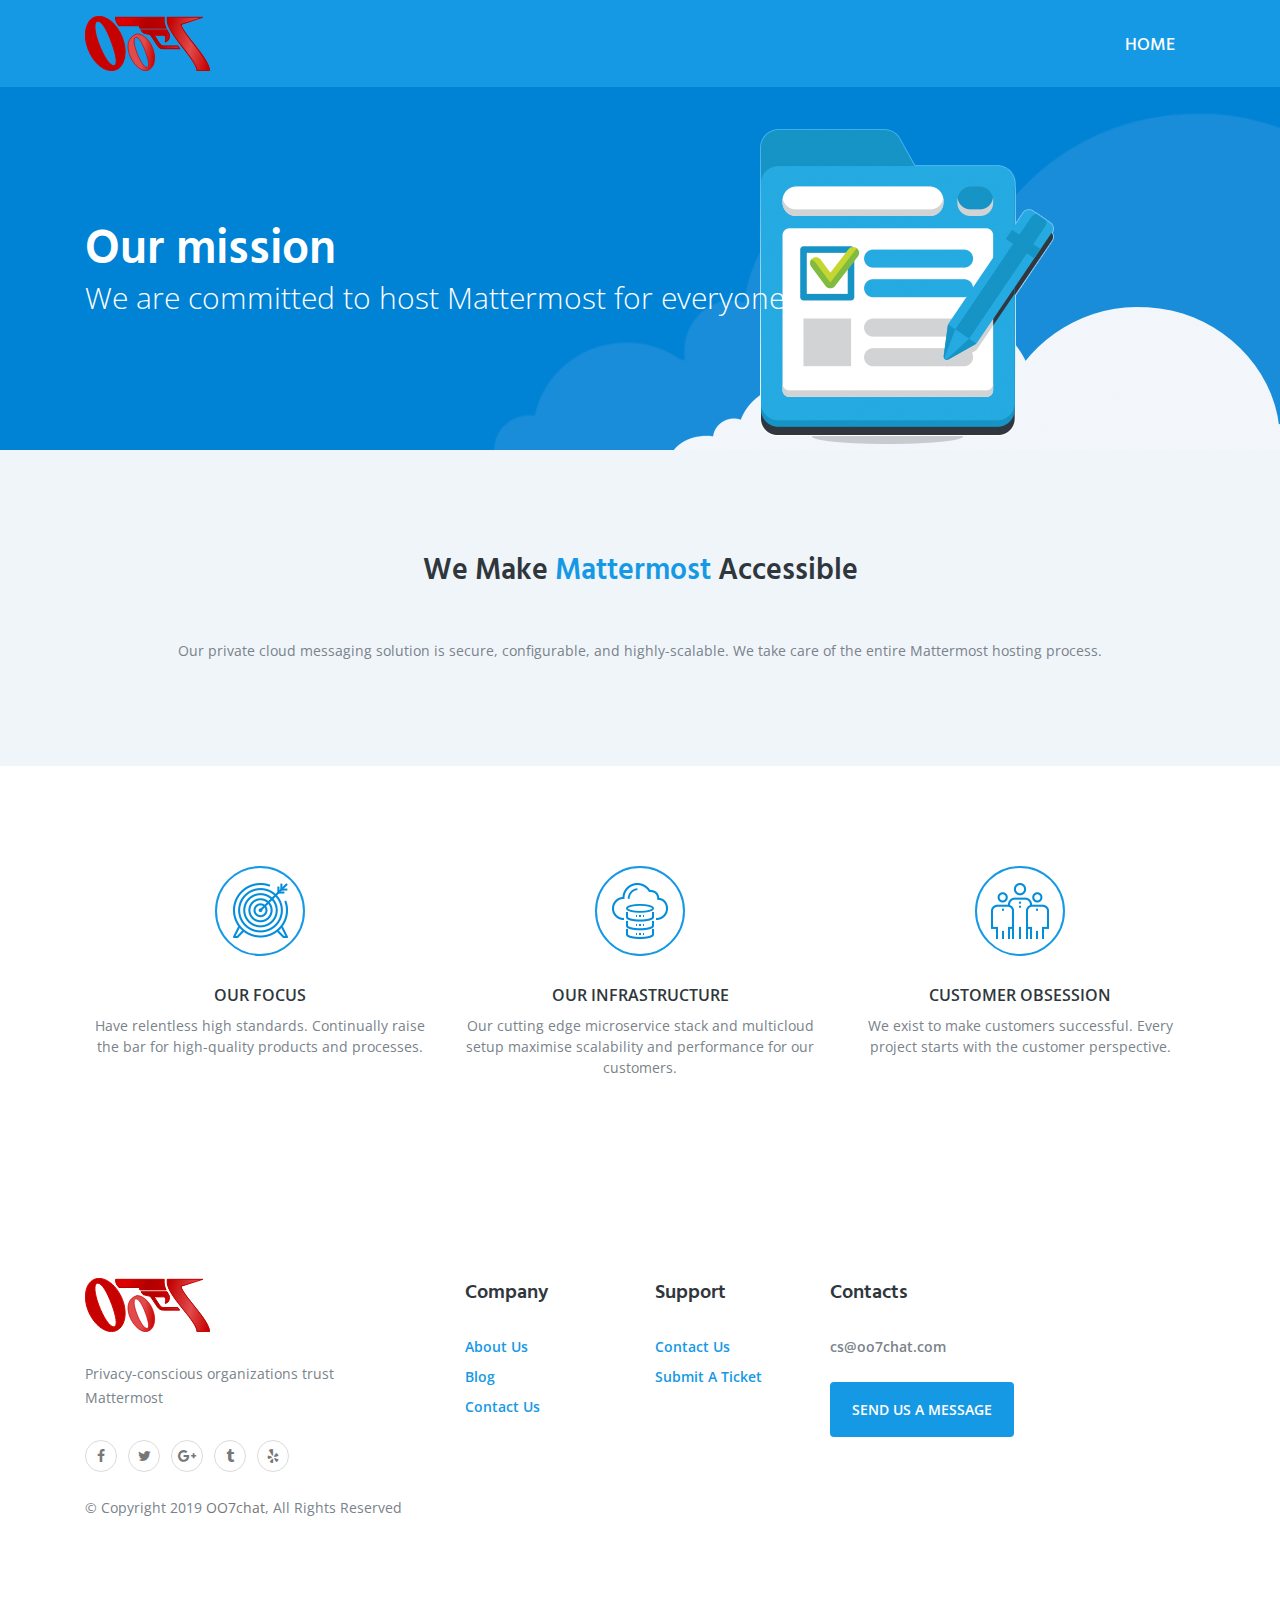
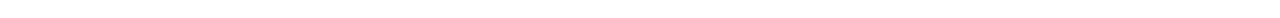
==== commit e49c0745: "update" ====
--- a/about.html
+++ b/about.html
@@ -6,7 +6,7 @@
     <meta charset="utf-8">
     <meta name="viewport" content="width=device-width, initial-scale=1, maximum-scale=1, user-scalable=0"/>
     <!--description-->
-    <meta name="description" content="HOSTIKO is a highly creative, modern, visually stunning and Bootstrap responsive multipurpose hosting portfolio HTML5 template with ready home page demos.">
+    <meta name="description" content="">
     <!--Key Words-->
     <meta name="keywords" content="">
     <!--bootstrap-->
@@ -16,14 +16,14 @@
     <!--style-->
     <link rel="stylesheet" href="assets/css/style.css">
     <link rel="stylesheet" href="assets/css/responsive.css">
-    <link rel="shortcut icon" href="assets/images/favicon.png">
+    <link rel="shortcut icon" href="assets/images/ma7.svg">
 </head>
 <body class="open_sans">
 <header>
     <!--Menu Navigation-->
     <nav class="navbar navbar-expand-lg top_navigation hind_font bg_1699e5" data-toggle="affix">
         <div class="container">
-            <a class="logo navbar-brand" href="index.html"><img src="assets/images/logo.svg" alt="image of logo"></a>
+            <a class="logo navbar-brand" href="index.html"><img src="assets/images/ma7.svg" alt="image of logo"></a>
             <button class="cmn-toggle-switch cmn-toggle-switch__htx navbar-toggler" type="button" data-toggle="collapse" data-target="#navbarSupportedContent" aria-controls="navbarSupportedContent" aria-expanded="false" aria-label="Toggle navigation">
                 <span>toggle menu</span>
             </button>
@@ -32,46 +32,7 @@
                     <li class="nav-item active">
                         <a class="nav-link" href="index.html">Home <span class="sr-only">(current)</span></a>
                     </li>
-                    <li class="nav-item dropdown">
-                        <a class="nav-link dropdown-toggle" href="#" id="navbarDropdown01" role="button" data-toggle="dropdown" aria-haspopup="true" aria-expanded="false">Hosting</a>
-                        <div class="dropdown-menu dropdown_menu" aria-labelledby="navbarDropdown01">
-                            <a class="dropdown-item" href="shared_hosting.html">Web hosting</a>
-                            <a class="dropdown-item" href="reseller_hosting.html">Reseller Hosting</a>
-                            <a class="dropdown-item" href="vps_hosting.html">VPS Hosting</a>
-                            <a class="dropdown-item" href="dedicated_hosting.html">Dedicated Hosting</a>
-                        </div>
-                    </li>
-                    <li class="nav-item">
-                        <a class="nav-link" href="domain.html">Domain</a>
-                    </li>
-                    <li class="nav-item dropdown company_dropdown">
-                        <a class="nav-link dropdown-toggle" href="#" id="navbarDropdown02" role="button" data-toggle="dropdown" aria-haspopup="true" aria-expanded="false">
-                            Company
-                        </a>
-                        <div class="dropdown-menu dropdown_company" aria-labelledby="navbarDropdown02">
-                            <a class="dropdown-item" href="about.html">About us</a>
-                            <a class="dropdown-item" href="network.html">Network</a>
-                            <a class="dropdown-item" href="contact.html">Contact us</a>
-                        </div>
-                    </li>
-                    <li class="nav-item dropdown">
-                        <a class="nav-link dropdown-toggle" href="#" id="navbarDropdown03" role="button" data-toggle="dropdown" aria-haspopup="true" aria-expanded="false">
-                            WHMCS
-                        </a>
-                        <div class="container dropdown-menu dropdown_submenu" aria-labelledby="navbarDropdown03">
-                            <a class="dropdown-item" href="//akdesigner.com/whmcs-templates/announcements?systpl=hostiko-layout7">Announcements</a>
-                            <a class="dropdown-item" href="//akdesigner.com/whmcs-templates/clientarea.php?action=services&systpl=hostiko-layout7">Your Services</a>
-                            <a class="dropdown-item" href="//akdesigner.com/whmcs-templates/clientarea.php?systpl=hostiko-layout7">Update Details</a>
-                            <a class="dropdown-item" href="//akdesigner.com/whmcs-templates/clientarea.php?action=creditcard&systpl=hostiko-layout7">Update Credit Cards</a>
-                            <a class="dropdown-item" href="//akdesigner.com/whmcs-templates/clientarea.php?action=domains&systpl=hostiko-layout7">Your Domains</a>
-                            <a class="dropdown-item" href="//akdesigner.com/whmcs-templates/submitticket.php?step=2&deptid=1&systpl=hostiko-layout7">Submit A Ticket</a>
-                            <a class="dropdown-item" href="//akdesigner.com/whmcs-templates/clientarea.php?action=masspay&all=true&systpl=hostiko-layout7">Deposite Funds</a>
-                            <a class="dropdown-item" href="//akdesigner.com/whmcs-templates/clientarea.php?action=addcontact&systpl=hostiko-layout7">Manage Contacts</a>
-                        </div>
-                    </li>
-                    <li class="nav-item">
-                        <a class="nav-link" href="blog.html">Blog</a>
-                    </li>
+       
                 </ul>
             </div>
         </div>
@@ -83,8 +44,8 @@
     <div class="container">
         <div class="row">
             <div class="col-xl-12 col-lg-6 col-md-6 color_fff slide_text float-left">
-                <h1 class="hind_font font_size_48 font_weight_600">About Hsotiko</h1>
-                <p class="font_size_30 font_weight_300 margin_bottom_60">We are committed to always serve you better</p>
+                <h1 class="hind_font font_size_48 font_weight_600">Our mission</h1>
+                <p class="font_size_30 font_weight_300 margin_bottom_60">We are committed to host Mattermost for everyone</p>
             </div>
         </div>
     </div>
@@ -93,8 +54,8 @@
 <!--Hosting Accessible-->
 <section class="padding_top_100 padding_bottom_100 text-center bg_f0f5fa">
     <div class="container">
-        <h2 class="font_size_30 font_weight_600 hind_font color_2f373d margin_bottom_50">We Make <span class="color_1699e5">Hosting</span> Accessible</h2>
-        <p class="line_height_30">Lorem ipsum dolor sit amet, consectetuer adipiscing elit, sed diam nonummy nibh euismod tincidunt ut laoreet dolore magna aliquam erat volutpat. Ut wisi enim ad minim veniam, quis nostrud exerci tation ullamcorper suscipit lobortis nisl ut aliqu ex ea commodo consequat.Lorem ipsum dolor sit amet, consectetuer adipiscing elit, sed diam nonummy nibh euismod tincidunt ut laoreet dolore magna aliquam erat volutpat. Ut wisi enim ad minim veniam, quis nostrud exerci tation ullamcorper suscipit lobortis nisl ut aliquex ea commodo consequat.Donec quam felis, ultricies nec, pellentesque eu, pretium quis, sem. Nulla consequat massa quis enim. Donec pede justo, fringilla vel, aliquet nec, vulputate eget, arcu. In enim justo, rhoncus ut, imperdiet a, venenatis vitae, justo.</p>
+        <h2 class="font_size_30 font_weight_600 hind_font color_2f373d margin_bottom_50">We Make <span class="color_1699e5">Mattermost</span> Accessible</h2>
+        <p class="line_height_30">Our private cloud messaging solution is secure, configurable, and highly-scalable. We take care of the entire Mattermost hosting process.</p>
     </div>
 </section>
 <!--Ends Here-->
@@ -108,7 +69,9 @@
                         <figure><img src="assets/images/our_focus.png" alt=""></figure>
                     </div>
                     <h6 class="font_size_16 font_weight_600 color_2f373d text-uppercase margin_top_30 margin_bottom_10">our focus</h6>
-                    <p>Lorem ipsum dolor sit amet, adipiscing elit, sed diam nonumLorem ipsum dolor sit amet, consectetuer adipiscing elit. Aenean commodo ligula eget dolor.</p>
+                    <p>Have relentless high standards. Continually raise the bar for high-quality products and processes.
+
+                    </p>
                 </div>
             </div>
             <div class="col-xl-4 col-lg-4 col-md-4">
@@ -117,7 +80,7 @@
                         <figure><img src="assets/images/our_strecture.png" alt=""></figure>
                     </div>
                     <h6 class="font_size_16 font_weight_600 color_2f373d text-uppercase margin_top_30 margin_bottom_10">Our Infrastructure</h6>
-                    <p>Lorem ipsum dolor sit amet, adipiscing elit, sed diam nonumLorem ipsum dolor sit amet, consectetuer adipiscing elit. Aenean commodo ligula eget dolor.</p>
+                    <p>Our cutting edge microservice stack and multicloud setup maximise scalability and performance for our customers.</p>
                 </div>
             </div>
             <div class="col-xl-4 col-lg-4 col-md-4">
@@ -125,238 +88,23 @@
                     <div class="our_services_img">
                         <figure><img src="assets/images/our_people.png" alt=""></figure>
                     </div>
-                    <h6 class="font_size_16 font_weight_600 color_2f373d text-uppercase margin_top_30 margin_bottom_10">People</h6>
-                    <p>Lorem ipsum dolor sit amet, adipiscing elit, sed diam nonumLorem ipsum dolor sit amet, consectetuer adipiscing elit. Aenean commodo ligula eget dolor.</p>
+                    <h6 class="font_size_16 font_weight_600 color_2f373d text-uppercase margin_top_30 margin_bottom_10">Customer obsession</h6>
+                    <p>We exist to make customers successful. Every project starts with the customer perspective.</p>
                 </div>
             </div>
         </div>
     </div>
 </section>
 <!--Ends Here-->
-<!--Hosting Team Member Section-->
-<section class="padding_bottom_100 padding_top_100 text-center">
-    <div class="container">
-        <h2 class="font_size_30 font_weight_600 color_2f373d margin_bottom_60">Meet Hostiko <span class="color_1699e5">Support </span>Team</h2>
-        <div class="row">
-            <div class="col-xl-4 col-lg-4 col-md-4 outer_hosting_team">
-                <div class="inner_hosting_team padding_tb_40">
-                    <figure><img src="assets/images/hosting_team_member01.png" alt="" class="img-fluid"></figure>
-                    <h5 class="color_0b2c35 font_size_18 font_weight_600 margin_top_30">MARK GALVADA</h5>
-                    <span>FOUNDER</span>
-                    <p class="font_size_16 font_weight_400 margin_top_20">Lrem ipsum dolor sit amet, conse<br> ctetuer adipiscing elit. Aenean com<br> modo ligula eget dolor. </p>
-                    <ul class="team_social_links">
-                        <li class="facebook"><a href="#"><i class="fa fa-facebook"></i></a></li>
-                        <li class="twitter"><a href="#"><i class="fa fa-twitter"></i></a></li>
-                        <li class="google_plus"><a href="#"><i class="fa fa-google-plus"></i></a></li>
-                    </ul>
-                </div>
-            </div>
-            <div class="col-xl-4 col-lg-4 col-md-4 outer_hosting_team">
-                <div class="inner_hosting_team padding_tb_40">
-                    <figure><img src="assets/images/hosting_team_member02.png" alt="" class="img-fluid"></figure>
-                    <h5 class="color_0b2c35 font_size_18 font_weight_600 margin_top_30">ANNA DOE</h5>
-                    <span>CEO</span>
-                    <p class="font_size_16 font_weight_400 margin_top_20">Lrem ipsum dolor sit amet, conse<br> ctetuer adipiscing elit. Aenean com<br> modo ligula eget dolor. </p>
-                    <ul class="team_social_links">
-                        <li class="facebook"><a href="#"><i class="fa fa-facebook"></i></a></li>
-                        <li class="twitter"><a href="#"><i class="fa fa-twitter"></i></a></li>
-                        <li class="google_plus"><a href="#"><i class="fa fa-google-plus"></i></a></li>
-                    </ul>
-                </div>
-            </div>
-            <div class="col-xl-4 col-lg-4 col-md-4 outer_hosting_team">
-                <div class="inner_hosting_team padding_tb_40">
-                    <figure><img src="assets/images/hosting_team_member03.png" alt="" class="img-fluid"></figure>
-                    <h5 class="color_0b2c35 font_size_18 font_weight_600 margin_top_30">JAKE MARTIN</h5>
-                    <span>CFO</span>
-                    <p class="font_size_16 font_weight_400 margin_top_20">Lrem ipsum dolor sit amet, conse<br> ctetuer adipiscing elit. Aenean com<br> modo ligula eget dolor. </p>
-                    <ul class="team_social_links">
-                        <li class="facebook"><a href="#"><i class="fa fa-facebook"></i></a></li>
-                        <li class="twitter"><a href="#"><i class="fa fa-twitter"></i></a></li>
-                        <li class="google_plus"><a href="#"><i class="fa fa-google-plus"></i></a></li>
-                    </ul>
-                </div>
-            </div>
-        </div>
-    </div>
-</section>
-<!--End Here-->
-<!--Question Answer Section-->
-<section class="padding_top_100 padding_bottom_100">
-    <div class="container">
-        <h2 class="font_size_30 font_weight_600 color_2f373d text-center">Your <span class="color_1699e5">Questions</span>, Our Answers</h2>
-        <div id="accordion" class="margin_top_80 padding_lr_65">
-            <div class="card active">
-                <div class="card-header" id="headingOne">
-                    <h5 class="mb-0 panel-title">
-                        <button class="btn btn-link collapsed" data-toggle="collapse" data-target="#collapseOne" aria-expanded="true" aria-controls="collapseTwo">
-                            Will I be able to manage my server through a web-based control panel?
-                        </button>
-                    </h5>
-                </div>
 
-                <div id="collapseOne" class="collapse show" aria-labelledby="headingOne" data-parent="#accordion">
-                    <div class="card-body">
-                        Lorem ipsum dolor sit amet, consectetuer adipiscing elit, sed diam nonummy nibh euismod tincidunt ut laoreet dolore mag na aliquam erat<br>
-                        volutpat. Ut wisi enim ad minim veniam, quis nostrud exerci tation ullamcorper suscipit lobortis nisl ut aliquex ea commodo consequat.
-                    </div>
-                </div>
-            </div>
-            <div class="card">
-                <div class="card-header" id="headingTwo">
-                    <h5 class="mb-0 panel-title">
-                        <button class="btn btn-link collapsed" data-toggle="collapse" data-target="#collapseTwo" aria-expanded="true" aria-controls="collapseTwo">
-                            What is dedicated web hosting?
-                        </button>
-                    </h5>
-                </div>
-                <div id="collapseTwo" class="collapse" aria-labelledby="headingTwo" data-parent="#accordion">
-                    <div class="card-body">
-                        Lorem ipsum dolor sit amet, consectetuer adipiscing elit, sed diam nonummy nibh euismod tincidunt ut laoreet dolore mag na aliquam erat<br>
-                        volutpat. Ut wisi enim ad minim veniam, quis nostrud exerci tation ullamcorper suscipit lobortis nisl ut aliquex ea commodo consequat.
-                    </div>
-                </div>
-            </div>
-            <div class="card">
-                <div class="card-header" id="headingThree">
-                    <h5 class="mb-0 panel-title">
-                        <button class="btn btn-link collapsed" data-toggle="collapse" data-target="#collapseThree" aria-expanded="false" aria-controls="collapseThree">
-                            What custom Dedicated Server configurations does Hostiko offer?
-                        </button>
-                    </h5>
-                </div>
-                <div id="collapseThree" class="collapse" aria-labelledby="headingThree" data-parent="#accordion">
-                    <div class="card-body">
-                        Lorem ipsum dolor sit amet, consectetuer adipiscing elit, sed diam nonummy nibh euismod tincidunt ut laoreet dolore mag na aliquam erat<br>
-                        volutpat. Ut wisi enim ad minim veniam, quis nostrud exerci tation ullamcorper suscipit lobortis nisl ut aliquex ea commodo consequat.
-                    </div>
-                </div>
-            </div>
-            <div class="card">
-                <div class="card-header" id="headingFour">
-                    <h5 class="mb-0 panel-title">
-                        <button class="btn btn-link collapsed" data-toggle="collapse" data-target="#collapseFour" aria-expanded="false" aria-controls="collapseThree">
-                            How do you monitor your data centers and servers?
-                        </button>
-                    </h5>
-                </div>
-                <div id="collapseFour" class="collapse" aria-labelledby="headingFour" data-parent="#accordion">
-                    <div class="card-body">
-                        Lorem ipsum dolor sit amet, consectetuer adipiscing elit, sed diam nonummy nibh euismod tincidunt ut laoreet dolore mag na aliquam erat<br>
-                        volutpat. Ut wisi enim ad minim veniam, quis nostrud exerci tation ullamcorper suscipit lobortis nisl ut aliquex ea commodo consequat.
-                    </div>
-                </div>
-            </div>
-        </div>
-    </div>
-</section>
-<!--Ends Here-->
-<!--Testimonials Section-->
-<section class="float-left w-100 text-center color_fff">
-    <div class="container bg_testimonials padding_top_100 padding_bottom_100">
-        <h3 class="font_size_40 font_weight_600 margin_bottom_30">1000+ Happy Customers</h3>
-        <div id="demo" class="carousel slide" data-ride="carousel">
-
-            <!-- Indicators -->
-            <ul class="carousel-indicators">
-                <li data-target="#demo" data-slide-to="0" class="active"></li>
-                <li data-target="#demo" data-slide-to="1"></li>
-                <li data-target="#demo" data-slide-to="2"></li>
-            </ul>
-            <!-- The slideshow -->
-            <div class="carousel-inner">
-                <div class="carousel-item active">
-                    <div class="row">
-                        <div class="col-xl-3 col-lg-3"></div>
-                        <div class="col-xl-6 col-lg-6 col-md-12 testimonial_box">
-                            <p class="font_size_18 color_7a828a font_weight_500 line_height_30">My fellow Earthicans, as I have explained in my book 'Earth in<br> the Balance'', and the much more popular ”Harry Potter and the<br> Balance of Earth”, we need to defend our planet against </p>
-                        </div>
-                    </div>
-                    <div class="font_size_18 font_weight_600 color_fff margin_top_30">
-                        <span>John Doe</span>
-                    </div>
-                </div>
-                <div class="carousel-item">
-                    <div class="row">
-                        <div class="col-xl-3 col-lg-3"></div>
-                        <div class="col-xl-6 col-lg-6 testimonial_box">
-                            <p class="font_size_18 color_7a828a font_weight_500 line_height_30">My fellow Earthicans, as I have explained in my book 'Earth in<br> the Balance'', and the much more popular ”Harry Potter and the<br> Balance of Earth”, we need to defend our planet against </p>
-                        </div>
-                    </div>
-                    <div class="font_size_18 font_weight_600 color_fff margin_top_30">
-                        <span>John Doe</span>
-                    </div>
-                </div>
-                <div class="carousel-item">
-                    <div class="row">
-                        <div class="col-xl-3 col-lg-3"></div>
-                        <div class="col-xl-6 col-lg-6 testimonial_box">
-                            <p class="font_size_18 color_7a828a font_weight_500 line_height_30">My fellow Earthicans, as I have explained in my book 'Earth in<br> the Balance'', and the much more popular ”Harry Potter and the<br> Balance of Earth”, we need to defend our planet against </p>
-                        </div>
-                    </div>
-                    <div class="font_size_18 font_weight_600 color_fff margin_top_30">
-                        <span>John Doe</span>
-                    </div>
-                </div>
-            </div>
-            <!-- Left and right controls -->
-            <a class="carousel-control-prev" href="#demo" data-slide="prev">
-                <span class="carousel-control-prev-icon"></span>
-            </a>
-            <a class="carousel-control-next" href="#demo" data-slide="next">
-                <span class="carousel-control-next-icon"></span>
-            </a>
-        </div>
-    </div>
-</section>
-<!--Ends Here-->
-<!--Client Section Starts Here-->
-<section class="float-left w-100 padding_top_60 padding_bottom_60">
-    <div class="container">
-        <div class="row">
-            <div class="col-xl-2 col-lg-2 col-md-2 col-sm-2 col-4 partner_images mobile_margin">
-                <figure><img src="assets/images/client_img01.png" alt="" class="img-fluid"></figure>
-            </div>
-            <div class="col-xl-2 col-lg-2 col-md-2 col-sm-2 col-4 partner_images mobile_margin">
-                <figure><img src="assets/images/client_img02.png" alt="" class="img-fluid"></figure>
-            </div>
-            <div class="col-xl-2 col-lg-2 col-md-2 col-sm-2 col-4 partner_images mobile_margin">
-                <figure><img src="assets/images/client_img03.png" alt="" class="img-fluid"></figure>
-            </div>
-            <div class="col-xl-2 col-lg-2 col-md-2 col-sm-2 col-4 partner_images">
-                <figure><img src="assets/images/client_img04.png" alt="" class="img-fluid"></figure>
-            </div>
-            <div class="col-xl-2 col-lg-2 col-md-2 col-sm-2 col-4 partner_images">
-                <figure><img src="assets/images/client_img05.png" alt="" class="img-fluid"></figure>
-            </div>
-            <div class="col-xl-2 col-lg-2 col-md-2 col-sm-2 col-4 partner_images">
-                <figure><img src="assets/images/client_img06.png" alt="" class="img-fluid"></figure>
-            </div>
-        </div>
-    </div>
-</section>
-<!--Ends Here-->
-<!--Get Started Section-->
-<section class="padding_bottom_60 padding_top_60 bg_1699e5 float-left w-100 get_started_section">
-    <div class="container">
-        <div class="pull-left">
-            <h2 class="font_size_30 font_weight_600 line_height_48 hind_font color_fff">10, 000+ People trust Hostiko! Be one of them.</h2>
-        </div>
-        <div class="pull-right">
-            <a href="#" class="btn_get_started">Get started now</a>
-        </div>
-    </div>
-</section>
-<!--Ends Here-->
-<!--Footer Section-->
-<section class="padding_bottom_100 padding_top_100 float-left w-100">
+ <!--Footer Section-->
+ <section class="padding_bottom_100 padding_top_100 float-left w-100">
     <div class="container">
         <div class="row">
             <div class="col-xl-4 col-lg-4 col-md-12 footer_logo">
-                <figure class="margin_bottom_30"><img src="assets/images/footer_logo.svg" alt=""></figure>
-                <p class="font_size_14 line_height_24 font_weight_400 margin_bottom_30">Lorem ipsum dolor sit amet, consectetuer<br>
-                    adipiscing elit, sed diam nonummy nibh eui<br>
-                    smod tincidunt ut laoreet dolore magna.
+                <figure class="margin_bottom_30"><img src="assets/images/ma7.svg" alt=""></figure>
+                <p class="font_size_14 line_height_24 font_weight_400 margin_bottom_30">Privacy-conscious organizations trust<br>
+                    Mattermost<br>
                 </p>
                 <ul class="footer_social_links list-inline">
                     <li><a href="#"><i class="fa fa-facebook"></i></a></li>
@@ -366,18 +114,8 @@
                     <li><a href="#"><i class="fa fa-yelp"></i></a></li>
                 </ul>
                 <div class="margin_top_20">
-                    © Copyright 2019 <a href="#">Hostiko</a>,  All Rights Reserved
+                    © Copyright 2019 <a href="#">OO7chat</a>,  All Rights Reserved
                 </div>
-            </div>
-            <div class="col-xl-2 col-lg-2 footer_pages_link">
-                <h4 class="font_size_20 font_weight_600 line_height_24 color_2f373d hind_font margin_bottom_30">Our Services</h4>
-                <ul class="footer_links">
-                    <li><a href="shared_hosting.html">Shared Hosting</a></li>
-                    <li><a href="reseller_hosting.html">Reseller Hosting</a></li>
-                    <li><a href="vps_hosting.html">Vps Hosting</a></li>
-                    <li><a href="dedicated_hosting.html">Dedicated Hosting</a></li>
-                    <li><a href="domain.html">Domain Registration</a></li>
-                </ul>
             </div>
             <div class="col-xl-2 col-lg-2 footer_pages_link">
                 <h4 class="font_size_20 font_weight_600 line_height_24 color_2f373d hind_font margin_bottom_30">Company</h4>
@@ -391,16 +129,12 @@
                 <h4 class="font_size_20 font_weight_600 line_height_24 color_2f373d hind_font margin_bottom_30">Support</h4>
                 <ul class="footer_links">
                     <li><a href="contact.html">Contact Us</a></li>
-                    <li><a href="//akdesigner.com/whmcs-templates/index.php?systpl=hostiko-layout8">Knowledge Base</a></li>
                     <li><a href="//akdesigner.com/whmcs-templates/submitticket.php?step=2&deptid=1&systpl=hostiko-layout8">Submit A Ticket</a></li>
                 </ul>
             </div>
             <div class="col-xl-2 col-lg-2 no_padding footer_pages_link">
                 <h4 class="font_size_20 font_weight_600 line_height_24 color_2f373d hind_font margin_bottom_30">Contacts</h4>
-                <address class="font_size_14 color_7a828a font_weight_500 line_height_30">Envato Labs, Behind Alis<br>
-                    Steet, Melbourne, Australia.</address>
-                <a href="Mailto:info@hostiko.com" class="font_size_14 font_weight_600 color_7a828a line_height_30 get_info">info@hostiko.com</a>
-                <div class="font_size_14 font_weight_600 color_7a828a line_height_30 contact_number">Phone: <a href="tel:(+1) 123 456 7890">(+1) 123 456 7890</a></div>
+                <a href="Mailto:cs@oo7chat.com" class="font_size_14 font_weight_600 color_7a828a line_height_30 get_info">cs@oo7chat.com</a>
                 <a href="#" class="btn_send_message">Send us a message</a>
             </div>
         </div>
@@ -412,39 +146,31 @@
 <script src="assets/js/aos.js"></script>
 <script src="assets/js/wow.js"></script>
 <script>
+
     AOS.init();
     wow = new WOW(
-        {
-            boxClass:     'wow',      // default
-            animateClass: 'animated', // default
-            offset:       0,          // default
-            mobile:       false,       // default
-            live:         true        // default
-        }
-    )
-    wow.init();
+            {
+                boxClass:     'wow',      // default
+                animateClass: 'animated', // default
+                offset:       0,          // default
+                mobile:       false,       // default
+                live:         true        // default
+            }
+        )
+        wow.init();
 
-    $(window).scroll(function() {
-        if ($(this).scrollTop() >= 350) {        // If page is scrolled more than 50px
-            $('#return-to-top').fadeIn(200);    // Fade in the arrow
-        } else {
-            $('#return-to-top').fadeOut(200);   // Else fade out the arrow
-        }
-    });
-    $('#return-to-top').click(function() {      // When arrow is clicked
-        $('body,html').animate({
-            scrollTop : 0                       // Scroll to top of body
-        }, 500);
-    });
-
-    $(document).ready(function() {
-        $('.collapse').on('shown.bs.collapse', function () {
-            $(this).parent().addClass('active');
+        $(window).scroll(function() {
+            if ($(this).scrollTop() >= 350) {        // If page is scrolled more than 50px
+                $('#return-to-top').fadeIn(200);    // Fade in the arrow
+            } else {
+                $('#return-to-top').fadeOut(200);   // Else fade out the arrow
+            }
         });
-        $('.collapse').on('hidden.bs.collapse', function () {
-            $(this).parent().removeClass('active');
+        $('#return-to-top').click(function() {      // When arrow is clicked
+            $('body,html').animate({
+                scrollTop : 0                       // Scroll to top of body
+            }, 500);
         });
-    });
 
     (function() {
 
@@ -465,7 +191,7 @@
         }
 
     })();
-</script>
+    </script>
 </body>
 </html>
 
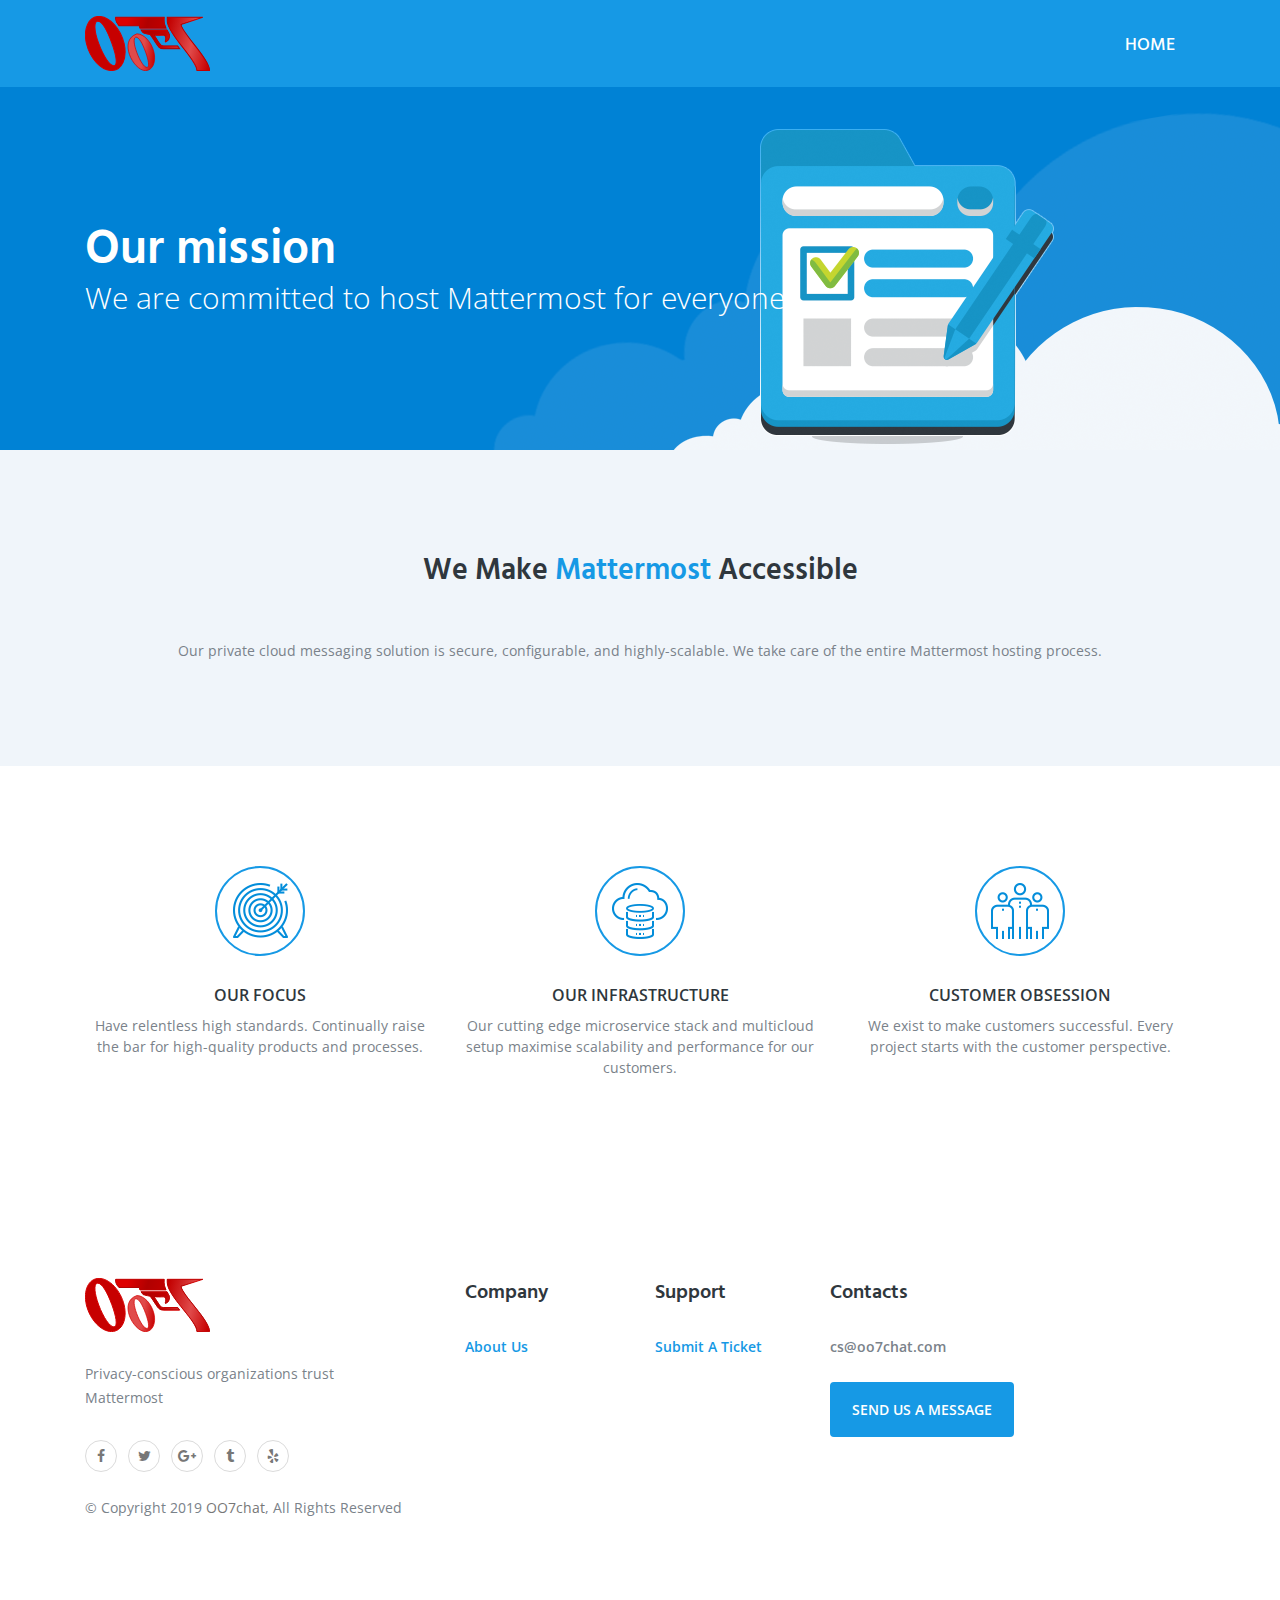
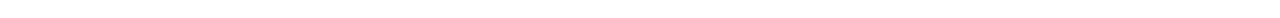
==== commit bd6cc86d: "update" ====
--- a/about.html
+++ b/about.html
@@ -121,14 +121,11 @@
                 <h4 class="font_size_20 font_weight_600 line_height_24 color_2f373d hind_font margin_bottom_30">Company</h4>
                 <ul class="footer_links">
                     <li><a href="about.html">About Us</a></li>
-                    <li><a href="blog.html">Blog</a></li>
-                    <li><a href="contact.html">Contact Us</a></li>
                 </ul>
             </div>
             <div class="col-xl-2 col-lg-2 footer_pages_link">
                 <h4 class="font_size_20 font_weight_600 line_height_24 color_2f373d hind_font margin_bottom_30">Support</h4>
                 <ul class="footer_links">
-                    <li><a href="contact.html">Contact Us</a></li>
                     <li><a href="//akdesigner.com/whmcs-templates/submitticket.php?step=2&deptid=1&systpl=hostiko-layout8">Submit A Ticket</a></li>
                 </ul>
             </div>
